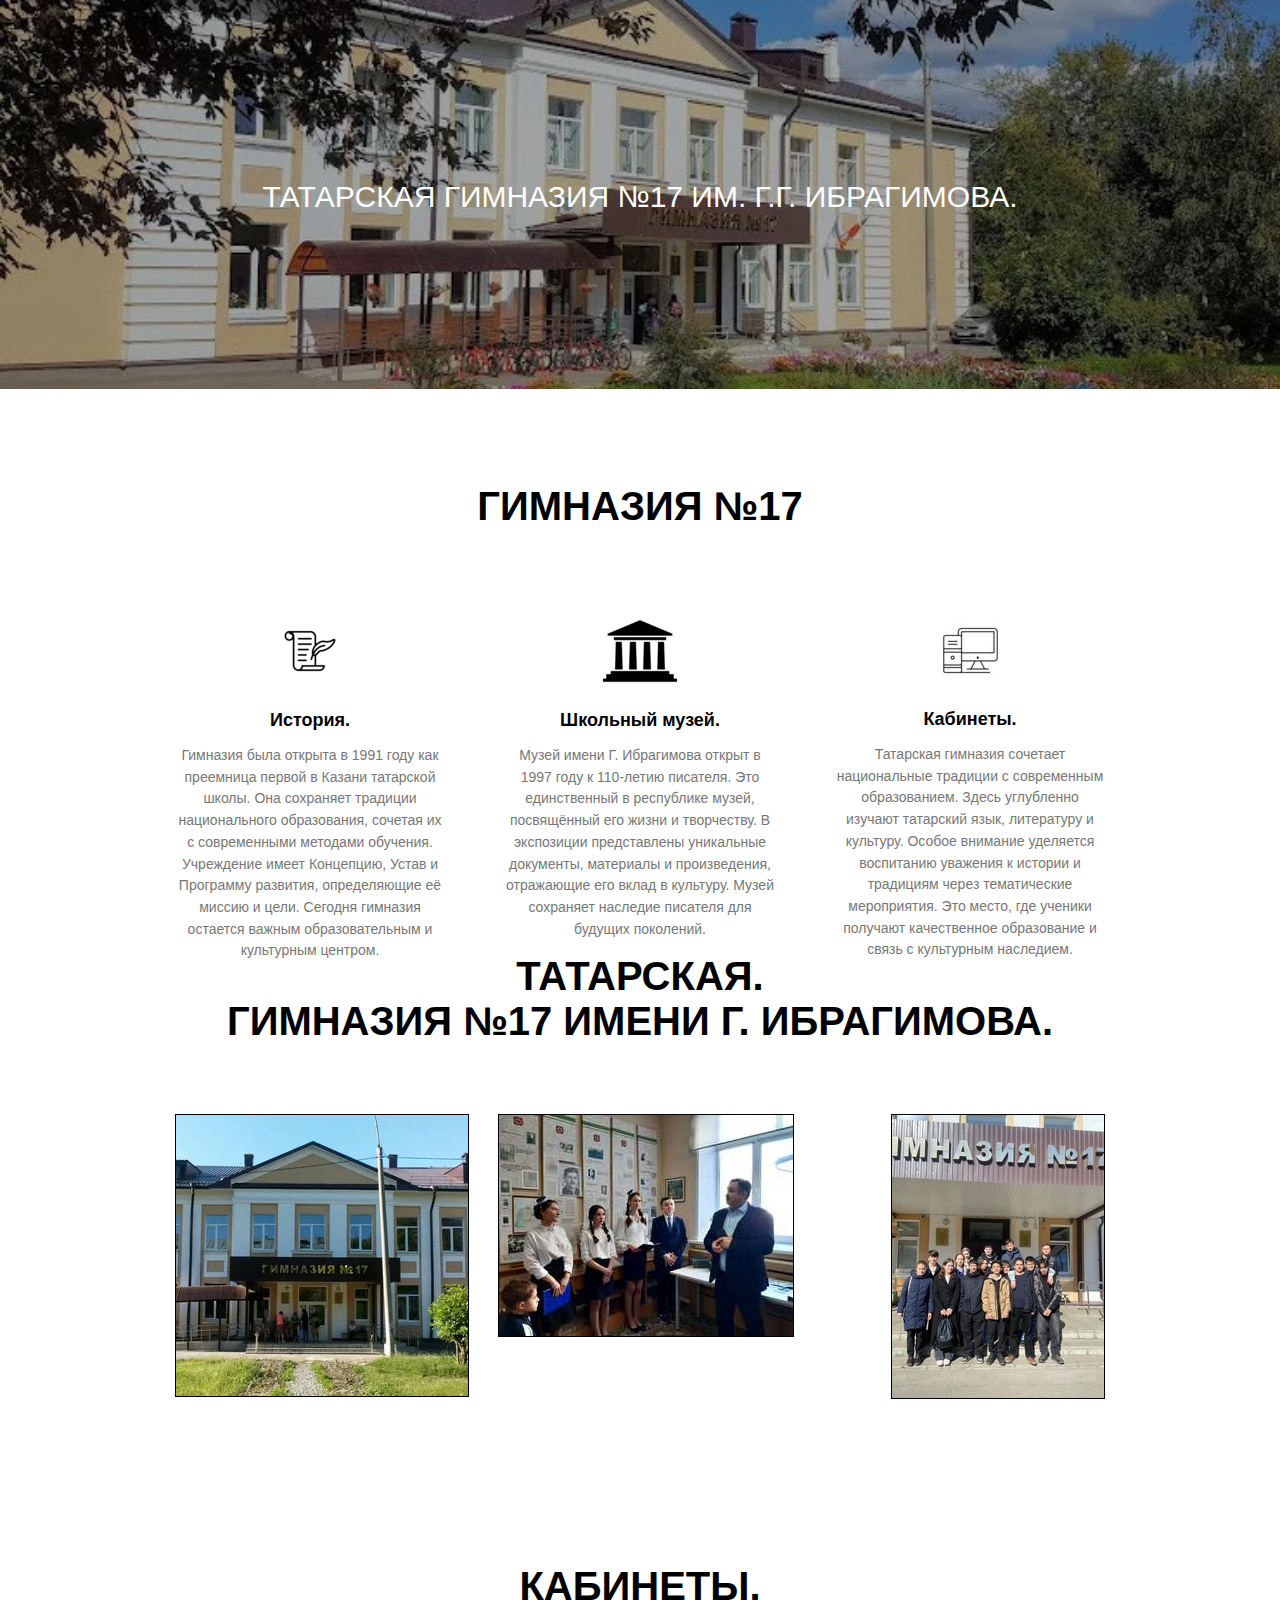
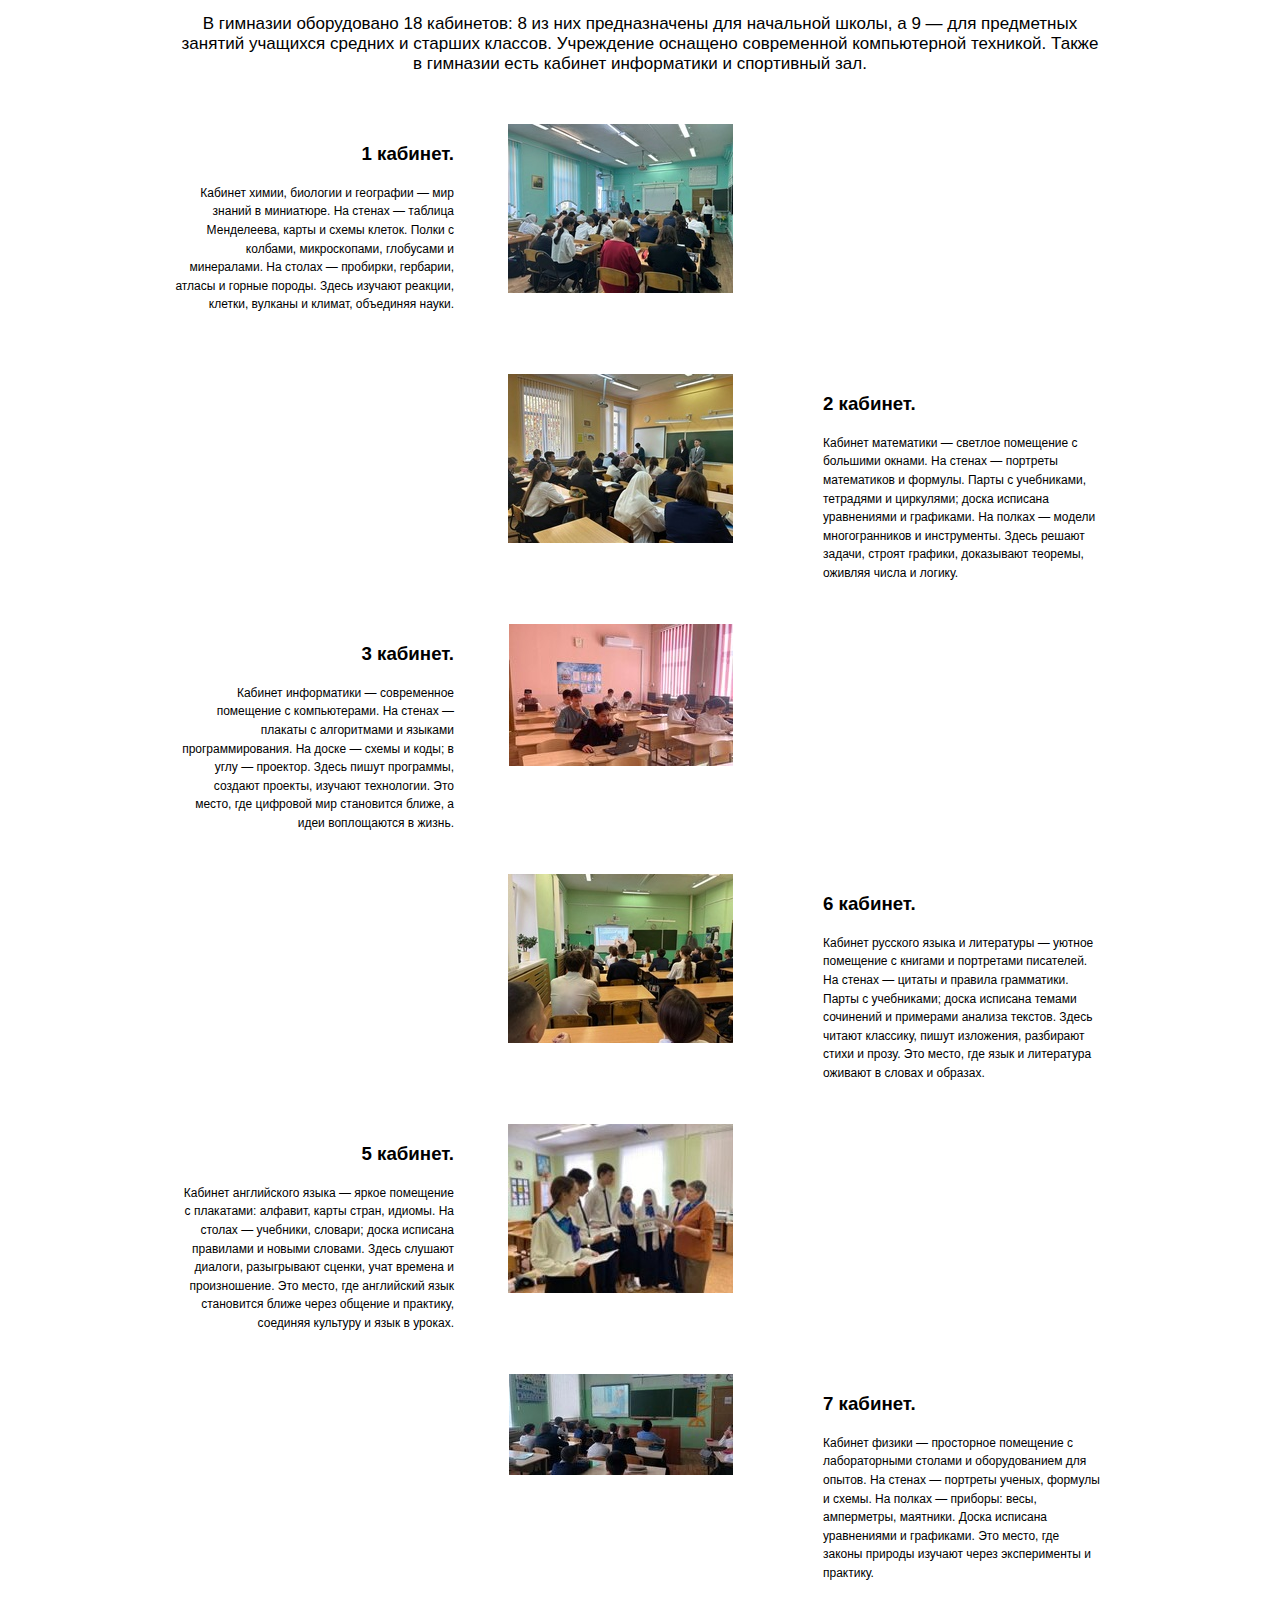
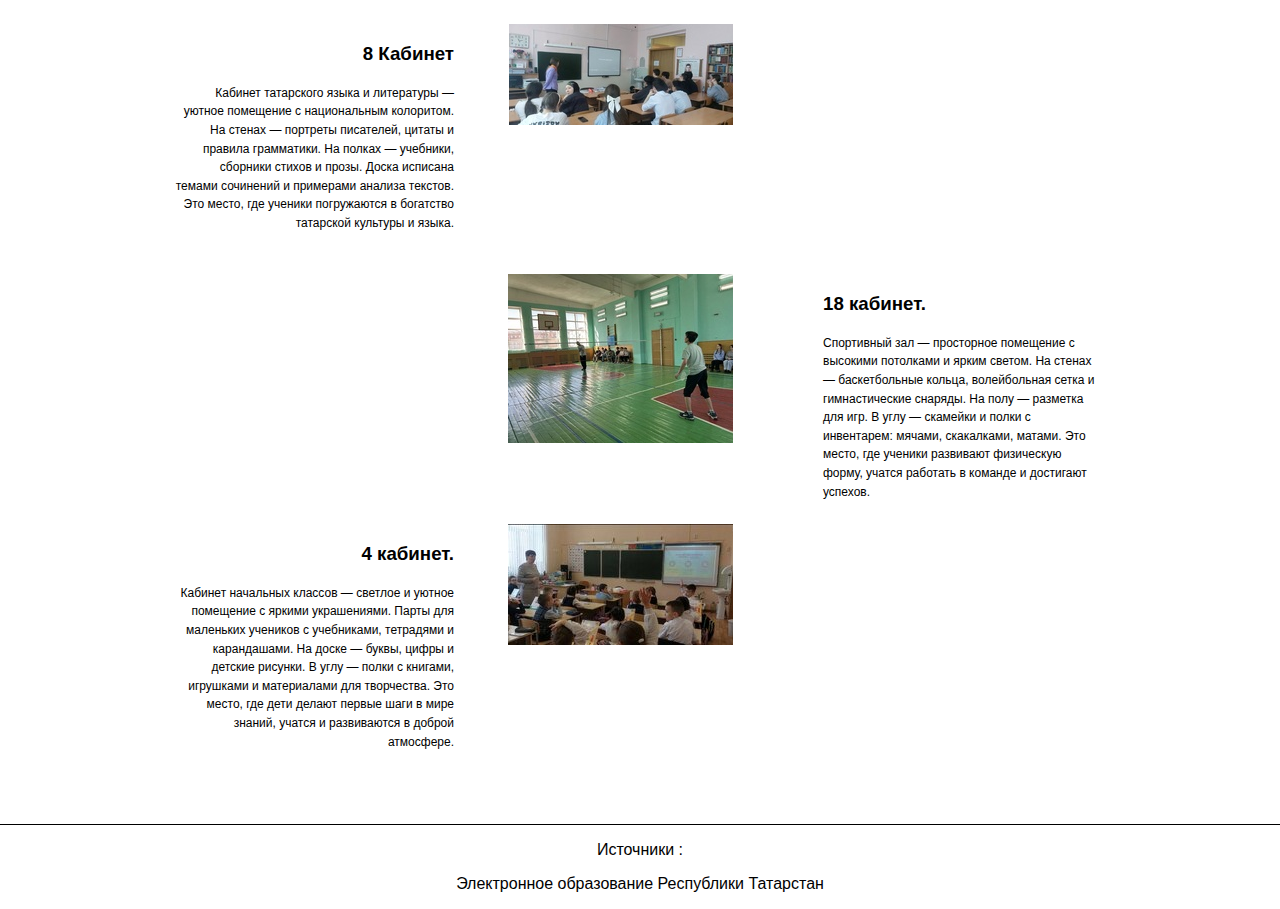
==== index.html @ 25e0fe00 "Update index.html" ====
<!DOCTYPE html>
<html lang="en">

<head>
	<meta charset="utf-8">
	<title>gym-17</title>
	<link rel="stylesheet" type="text/css" href="style.css">
	<script src="jquery-3.4.1.min.js" type="text/javascript"></script>
	<link rel="stylesheet" href="https://cdnjs.cloudflare.com/ajax/libs/font-awesome/4.7.0/css/font-awesome.min.css">
	<script>
		$(document).ready(function () {
			var button = $('.header');
			$(window).scroll(function () {
				if ($(this).scrollTop() > 400) {
					button.fadeIn();
				} else {
					button.fadeOut();
				}
			});
		});
	</script>
</head>

<body>
	<header>
		<div class="header clearfix">
			<img src="images/Logo1.png" alt="" class="logo">
			<nav>
				<ul class="menu">
					<li><a href="index.html">Главное</a></li>
					<li><a href="#index.html">Музей</a></li>
					<li><a href="index.html">Галерея</a></li>
				</ul>
			</nav>
		</div>
		<div class="container">


			<div class="titles">
				<div class="titles_first">Татарская гимназия №17 им. Г.Г. Ибрагимова.</div>
				<h1></h1>
			</div>
			<!--a class="button" href="#footer">Источники</a-->
			
		</div>

	</header>
	<a name="service"></a>
	<section id="services">
		<div class="container">
			<div class="title">
				<h2>Гимназия №17</h2>
				<p></p>
			</div>
			<div class="services clearfix">
				<div class="services_item">
					<img src="images/1.png" alt="">
					<h3>История.</h3>
					<p>Гимназия была открыта в 1991 году как преемница первой в Казани татарской школы. Она сохраняет традиции национального образования, сочетая их с современными методами обучения. Учреждение имеет Концепцию, Устав и Программу развития, определяющие её миссию и цели. Сегодня гимназия остается важным образовательным и культурным центром.



					</p>
				</div>
				<div class="services_item">
					<img src="images/2.png" alt="">
					<h3>Школьный музей.</h3>
					<p> Музей имени Г. Ибрагимова открыт в 1997 году к 110-летию писателя. Это единственный в республике музей, посвящённый его жизни и творчеству. В экспозиции представлены уникальные документы, материалы и произведения, отражающие его вклад в культуру. Музей сохраняет наследие писателя для будущих поколений.

					</p>
				</div>
				<div class="services_item">
					<img src="images/znak.jpg" alt="">
					<h3>Кабинеты.</h3>
					<p> Татарская гимназия сочетает национальные традиции с современным образованием. Здесь углубленно изучают татарский язык, литературу и культуру. Особое внимание уделяется воспитанию уважения к истории и традициям через тематические мероприятия. Это место, где ученики получают качественное образование и связь с культурным наследием.
					</p>
				</div>
			</div>


		</div>
	</section>

	<a name="portfoli"></a>
	<section id="portfolio">
		<div class="container">
			<div class="title2">
				<h2>Татарская. гимназия №17 имени Г. Ибрагимова.</h2>

			</div>
			<div class="works clearfix">
				<img src="images/gym.jpg" alt="" title="Восток-1">
				<img src="images/gym-myz.jpg" alt="" title="Восход-1">
				<img src="images/gym17.jpg" alt="" title="Спутник-1">
			</div>
	</section>

	<section id="about">
		<a name="abt"></a>
		<div class="container">
			<div class="title2">

				<h2>Кабинеты.</h2>
				<p>В гимназии оборудовано 18 кабинетов: 8 из них предназначены для начальной школы, а 9 — для предметных занятий учащихся средних и старших классов. Учреждение оснащено современной компьютерной техникой. Также в гимназии есть кабинет информатики и спортивный зал.

				</p>
			</div>

			<div class="number clearfix">
				<section>
					<div class="number_item">
						<h3>1 кабинет. </h3>
						<p>Кабинет химии, биологии и географии — мир знаний в миниатюре. На стенах — таблица Менделеева, карты и схемы клеток. Полки с колбами, микроскопами, глобусами и минералами. На столах — пробирки, гербарии, атласы и горные породы. Здесь изучают реакции, клетки, вулканы и климат, объединяя науки.

						</p>
					</div>
					<div class="number_item">
						<img src="images/xim.jpg" alt="">
					</div>
					<div class="number_item">
						&nbsp;
					</div>
				</section>

				<section id="about">
					<div class="number_item">
						&nbsp;
					</div>
					<div class="number_item">
						<img src="images/mat.jpg" alt="">
					</div>
					<div class="number_item">
						<h3>2 кабинет.</h3>
						<p>Кабинет математики — светлое помещение с большими окнами. На стенах — портреты математиков и формулы. Парты с учебниками, тетрадями и циркулями; доска исписана уравнениями и графиками. На полках — модели многогранников и инструменты. Здесь решают задачи, строят графики, доказывают теоремы, оживляя числа и логику.


							</p>
					</div>
				</section>

				<section id="about">
					<div class="number_item">
						<h3>3 кабинет.</h3>
						<p>
							Кабинет информатики — современное помещение с компьютерами. На стенах — плакаты с алгоритмами и языками программирования. На доске — схемы и коды; в углу — проектор. Здесь пишут программы, создают проекты, изучают технологии. Это место, где цифровой мир становится ближе, а идеи воплощаются в жизнь.


							
							</p>
					</div>
					<div class="number_item">
						<img src="images/inf.jpg" alt="">
					</div>
					<div class="number_item">
						&nbsp;
					</div>
				</section>

				<section id="about">
					<div class="number_item">
						&nbsp;
					</div>
					<div class="number_item">
						<img src="images/rus.jpg" alt="">
					</div>
					<div class="number_item">
						<h3>6 кабинет.</h3>
						<p>Кабинет русского языка и литературы — уютное помещение с книгами и портретами писателей. На стенах — цитаты и правила грамматики. Парты с учебниками; доска исписана темами сочинений и примерами анализа текстов. Здесь читают классику, пишут изложения, разбирают стихи и прозу. Это место, где язык и литература оживают в словах и образах.

							
							</p>
					</div>
				</section>

				<section id="about">
					<div class="number_item">
						<h3>5 кабинет.</h3>
						<p>Кабинет английского языка — яркое помещение с плакатами: алфавит, карты стран, идиомы. На столах — учебники, словари; доска исписана правилами и новыми словами. Здесь слушают диалоги, разыгрывают сценки, учат времена и произношение. Это место, где английский язык становится ближе через общение и практику, соединяя культуру и язык в уроках.





						</p>
					</div>
					<div class="number_item">
						<img src="images/ang.jpg" alt="">
					</div>
					<div class="number_item">
						&nbsp;
					</div>
				</section>

				<section id="about">
					<div class="number_item">
						&nbsp;
					</div>
					<div class="number_item">
						<img src="images/fiz.jpg" alt="">
					</div>
					<div class="number_item">
						<h3>7 кабинет.</h3>
						<p>Кабинет физики — просторное помещение с лабораторными столами и оборудованием для опытов. На стенах — портреты ученых, формулы и схемы. На полках — приборы: весы, амперметры, маятники. Доска исписана уравнениями и графиками. Это место, где законы природы изучают через эксперименты и практику.
						</p>
					</div>
				</section>

				<section id="about">
					<div class="number_item">
						<h3>8 Кабинет</h3>
						<p>Кабинет татарского языка и литературы — уютное помещение с национальным колоритом. На стенах — портреты писателей, цитаты и правила грамматики. На полках — учебники, сборники стихов и прозы. Доска исписана темами сочинений и примерами анализа текстов. Это место, где ученики погружаются в богатство татарской культуры и языка.</p>
					</div>
					<div class="number_item">
						<img src="images/tat.jpg" alt="">
					</div>
					<div class="number_item">
						&nbsp;
					</div>
				</section>

				<section id="about">
					<div class="number_item">
						&nbsp;
					</div>
					<div class="number_item">
						<img src="images/fyz.jpg" alt="">
					</div>
					<div class="number_item">
						<h3>18 кабинет.</h3>
						<p>Спортивный зал — просторное помещение с высокими потолками и ярким светом. На стенах — баскетбольные кольца, волейбольная сетка и гимнастические снаряды. На полу — разметка для игр. В углу — скамейки и полки с инвентарем: мячами, скакалками, матами. Это место, где ученики развивают физическую форму, учатся работать в команде и достигают успехов.

						</p>
					</div>
				</section>

				<section id="about">
					<div class="number_item">
						<h3>4 кабинет.</h3>
						<p>Кабинет начальных классов — светлое и уютное помещение с яркими украшениями. Парты для маленьких учеников с учебниками, тетрадями и карандашами. На доске — буквы, цифры и детские рисунки. В углу — полки с книгами, игрушками и материалами для творчества. Это место, где дети делают первые шаги в мире знаний, учатся и развиваются в доброй атмосфере.</p>
					</div>
					<div class="number_item">
						<img src="images/nakl.jpg" alt="">
					</div>
					<div class="number_item">
						&nbsp;
					</div>
				</section>

				
			</div>
		</div>
	</section>



	<footer id="footer">
		<p>Источники :</p>
		<p><a href="https://edu.tatar.ru/moskow/page2286.htm">Электронное образование Республики Татарстан
</a></p>




</body>

</html>
---- style.css ----
/*button-up{
  display: none;
  position: fixed;
  right: 10px;
  bottom: 50px;			
  color: #3c4d66;
  text-align: center;
  font-size: 40px;
  padding: 15px;
  transition: .3s linear all;
  border-radius: 50%;
  border: 3px solid #fff;
}
 
#button-up:hover{
  cursor: pointer;
  background-color: #021530;
  transition: .3s;
  color: green;
}

#button-up:active{
	border: 3px solid green;
	background-color: #fff;
	color: green;
}*/

.header {
	padding: 0 90px;
	display: none;
	opacity: 85%;
	z-index: 9999;
	height: 125px;
	top: -25px;
	position: fixed;
	width: 100%;
	background-color: #000;
}

body {
	margin: 0;
	padding: 0;
	font-family: Arial, sans-serif;
}

a {
	text-decoration: none;
}

header {
	background: url(images/fon.jpg) no-repeat center top / cover;
	padding-bottom: 160px;
}

div {
	box-sizing: border-box;
}

.container {
	width: 930px;
	margin: 0 auto;
}

.logo {
	float: left;
	margin-top: 30px;
}

nav {
	margin-top: 60px;
	float: right;
}

.menu {
	padding: 0;
	margin: 0;
	display: block;
}

.menu li {
	float: left;
	display: block;
	margin-right: 41px;
}

.menu a {
	line-height: 30px;
	color: #fff;
	text-transform: uppercase;
	font-size: 14px;
}

.titles_first {
	font-size: 30px;
	color: #fff;
	text-transform: uppercase;
	text-align: center;
	padding-top: 180px;
}

h1 {
	font-size: 75px;
	color: #fff;
	text-transform: uppercase;
	text-align: center;
	vertical-align: top;
	margin: 15px;
	text-shadow: 0px 0px 20px black;
}

.button {
	background: #fed136;
	color: #000000;
	border-radius: 3px;
	display: block;
	width: 240px;
	padding: 20px 0;
	margin: 0 auto;
	text-decoration: none;
	text-align: center;
	text-transform: uppercase;
	font-weight: bold;
	font-size: 18px;
	margin-top: 50px;
}

.title {
	padding-top: 95px;
}

.title1 {
	padding-top: 40px;
}

.title2 {
	margin-top: 200px;
}

.title h2,
.title2 h2 {
	text-transform: uppercase;
	text-align: center;
	font-weight: bold;
	font-size: 40px;
	margin: 0;
}

.title p,
.title2 p {
	color: #000000;
	text-align: center;
	font-size: 17px;
	margin-top: 5px;
}

.services {
	margin-top: 85px;
}

.services_item {
	width: 270px;
	float: left;
	text-align: center;
}

.services_item h3 {
	font-size: 18px;
	margin-bottom: 5px;
}

.services_item p {
	color: #777;
	font-size: 14px;
	line-height: 1.55em;
}

.services_item:last-child {
	float: right;
}

.services_item:nth-child(2) {
	margin-left: 60px;
}

#services {
	padding-bottom: 140px;
}

.works {
	margin-top: 70px;
}

.works img {
	float: left;
	border: 1px solid black;
}

.works img:last-child {
	float: right;
	border: 1px solid black;
}

.works img:nth-child(2) {
	margin-left: 29px;
	border: 1px solid black;
}

#about {
	padding-top: 250px;
}


#about:nth-child(2) {
	margin-top: 50px;
}

.number_item {
	text-align: right;
	float: left;
	width: 30%;
}

.number_item:last-child {
	text-align: left;
	margin-left: 90px;
}

.number_item p {
	color: #000000;
	font-size: 12px;
	line-height: 1.55em;
}

footer {
	margin-top: 300px;
	border-top: 1px solid #000000;
	color: #000000;
	text-align: center;
	font-size: 16px;
}

footer a {
	color: #000000;
}
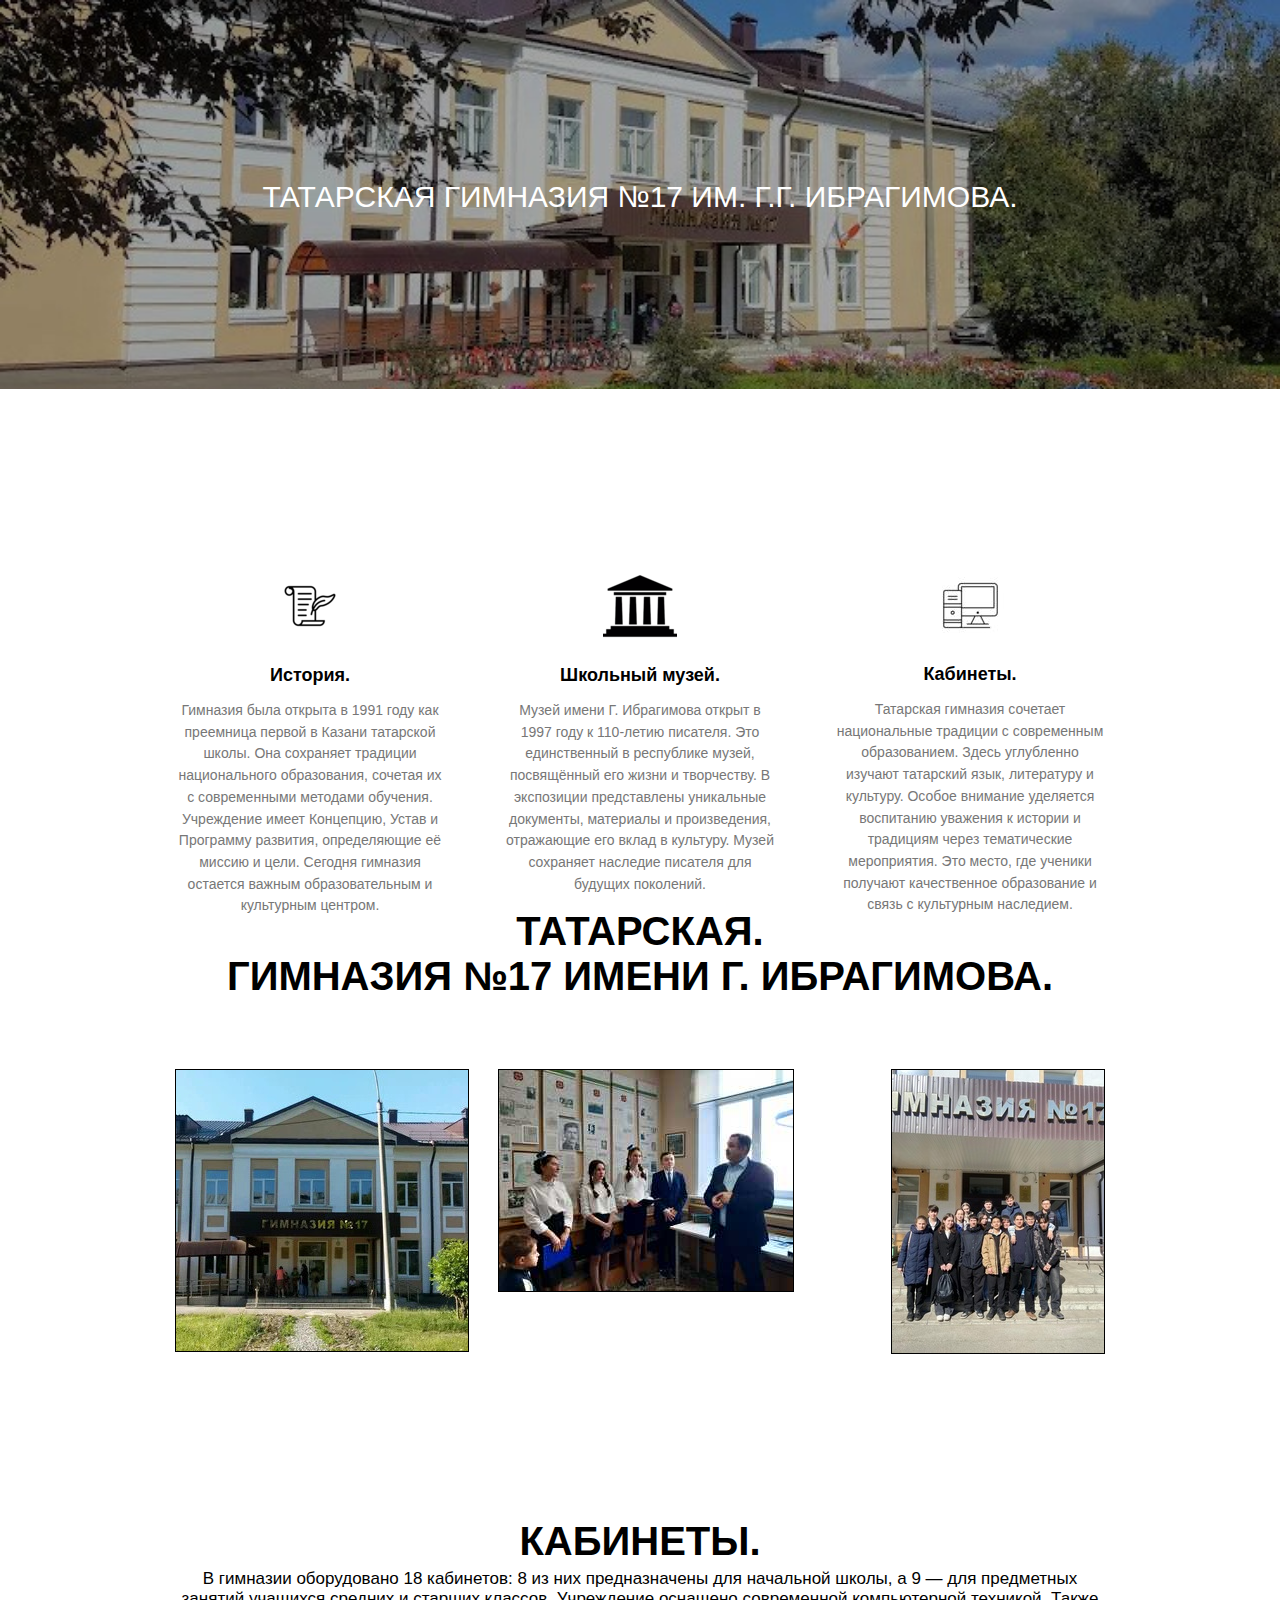
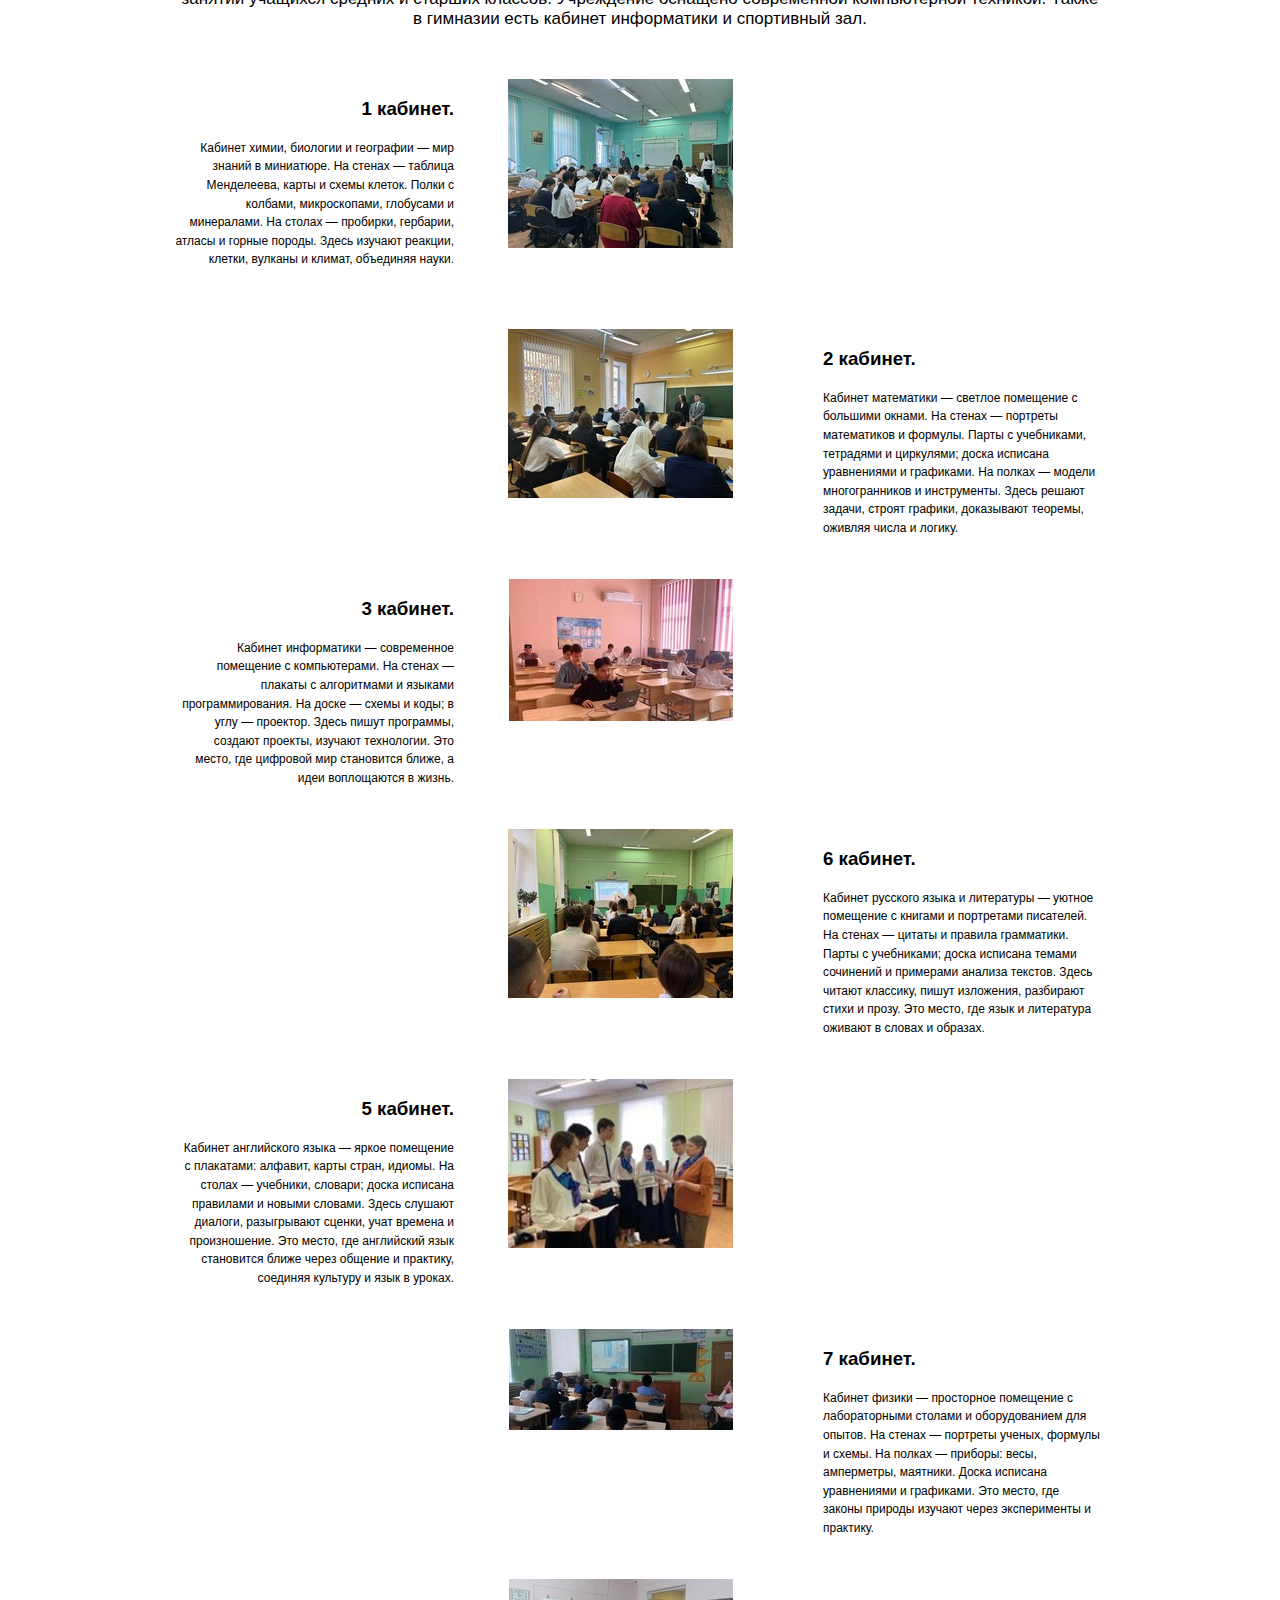
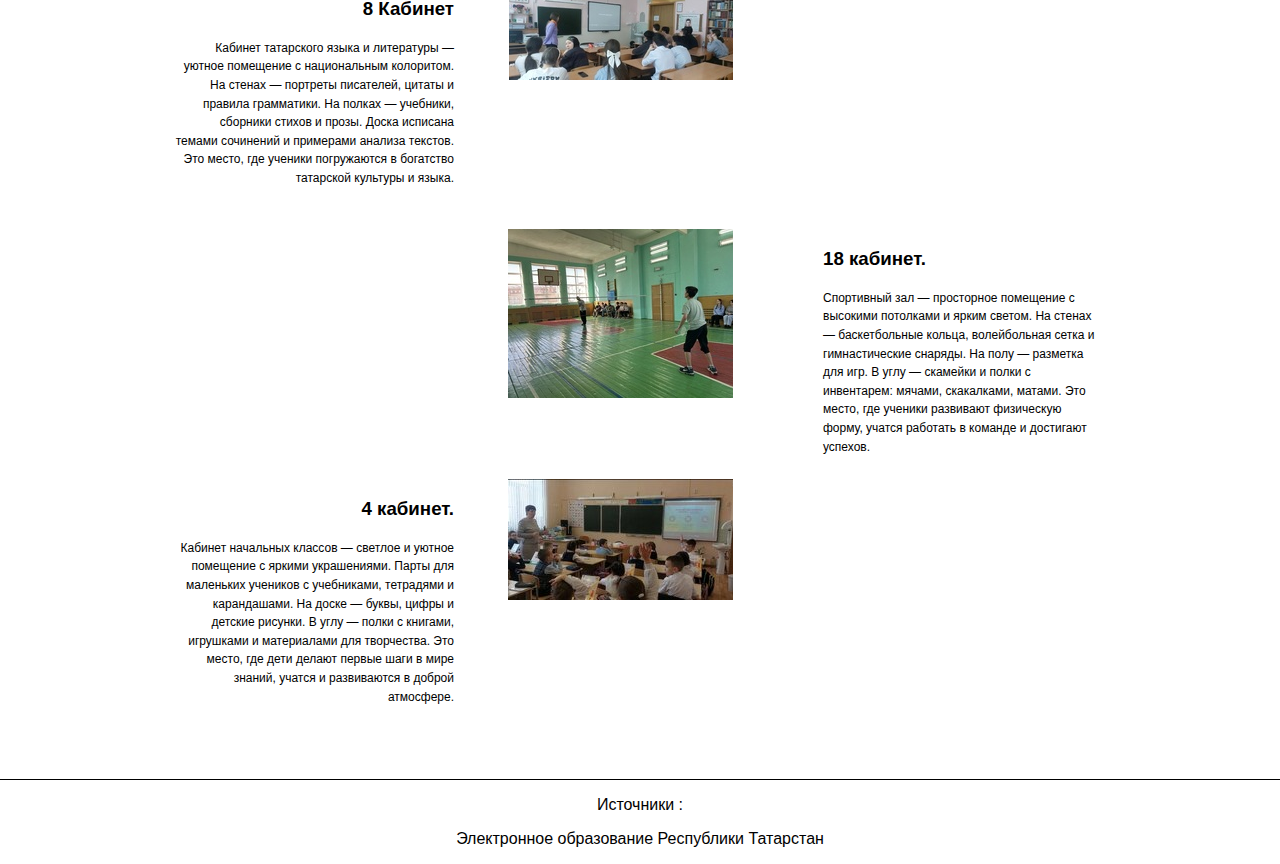
==== commit cb6b83ef: "Update index.html" ====
--- a/index.html
+++ b/index.html
@@ -49,8 +49,7 @@
 	<section id="services">
 		<div class="container">
 			<div class="title">
-				<h2>Гимназия №17</h2>
-				<p></p>
+				
 			</div>
 			<div class="services clearfix">
 				<div class="services_item">
--- a/style.css
+++ b/style.css
@@ -94,6 +94,7 @@
 	font-size: 30px;
 	color: #fff;
 	text-transform: uppercase;
+	vertical-align: top;
 	text-align: center;
 	padding-top: 180px;
 }
@@ -103,7 +104,6 @@
 	color: #fff;
 	text-transform: uppercase;
 	text-align: center;
-	vertical-align: top;
 	margin: 15px;
 	text-shadow: 0px 0px 20px black;
 }
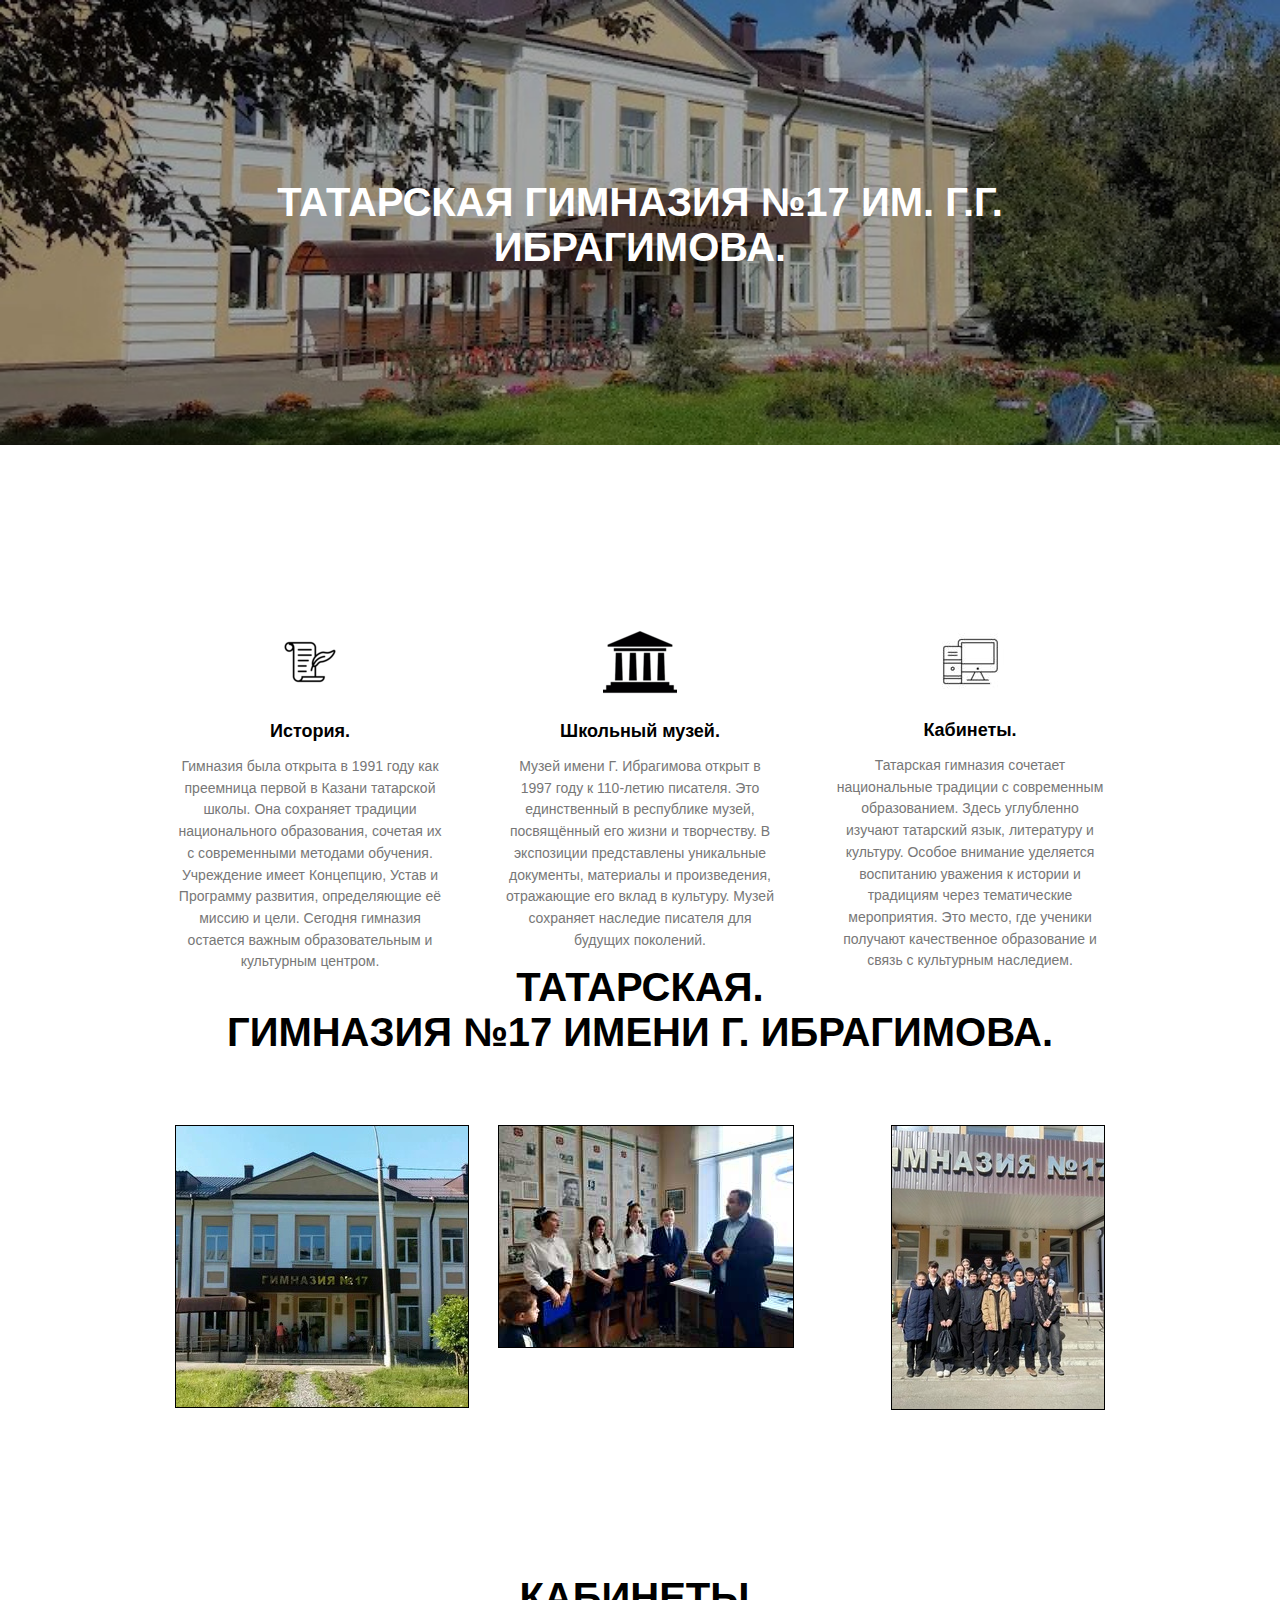
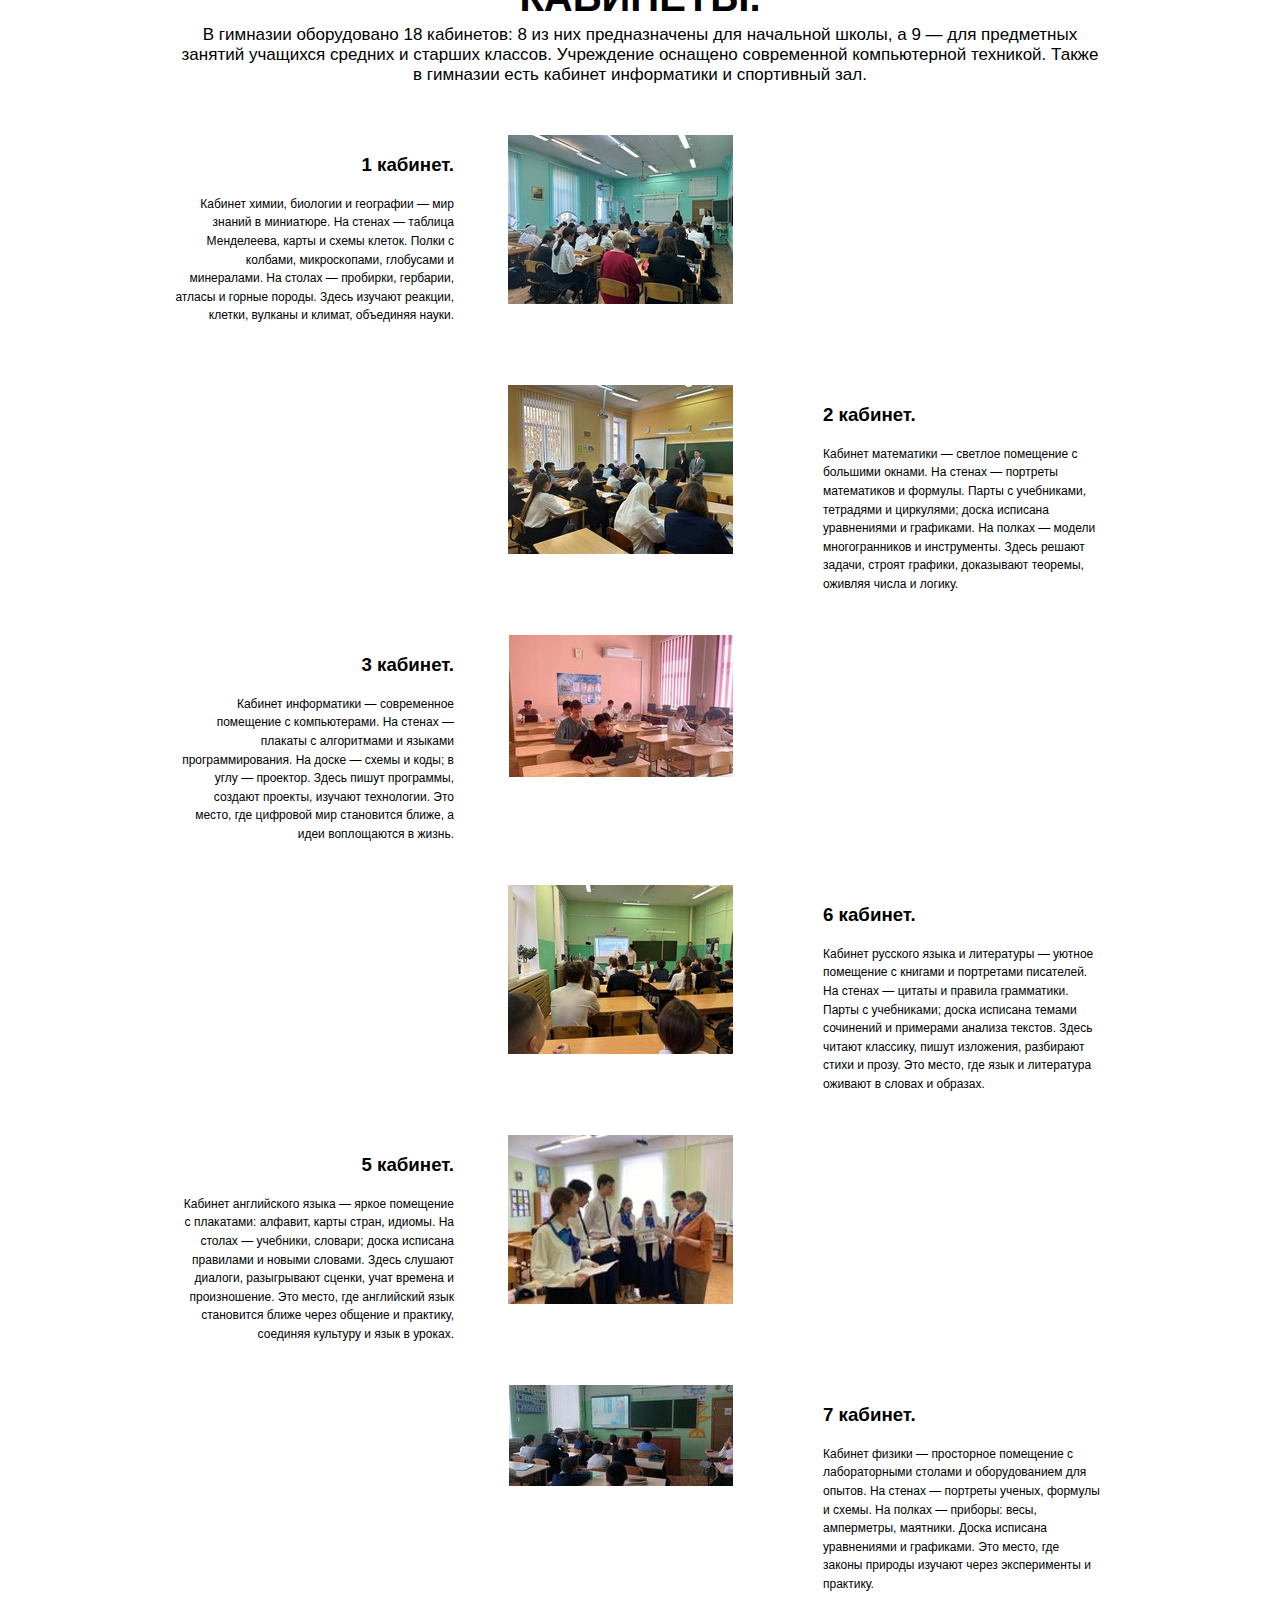
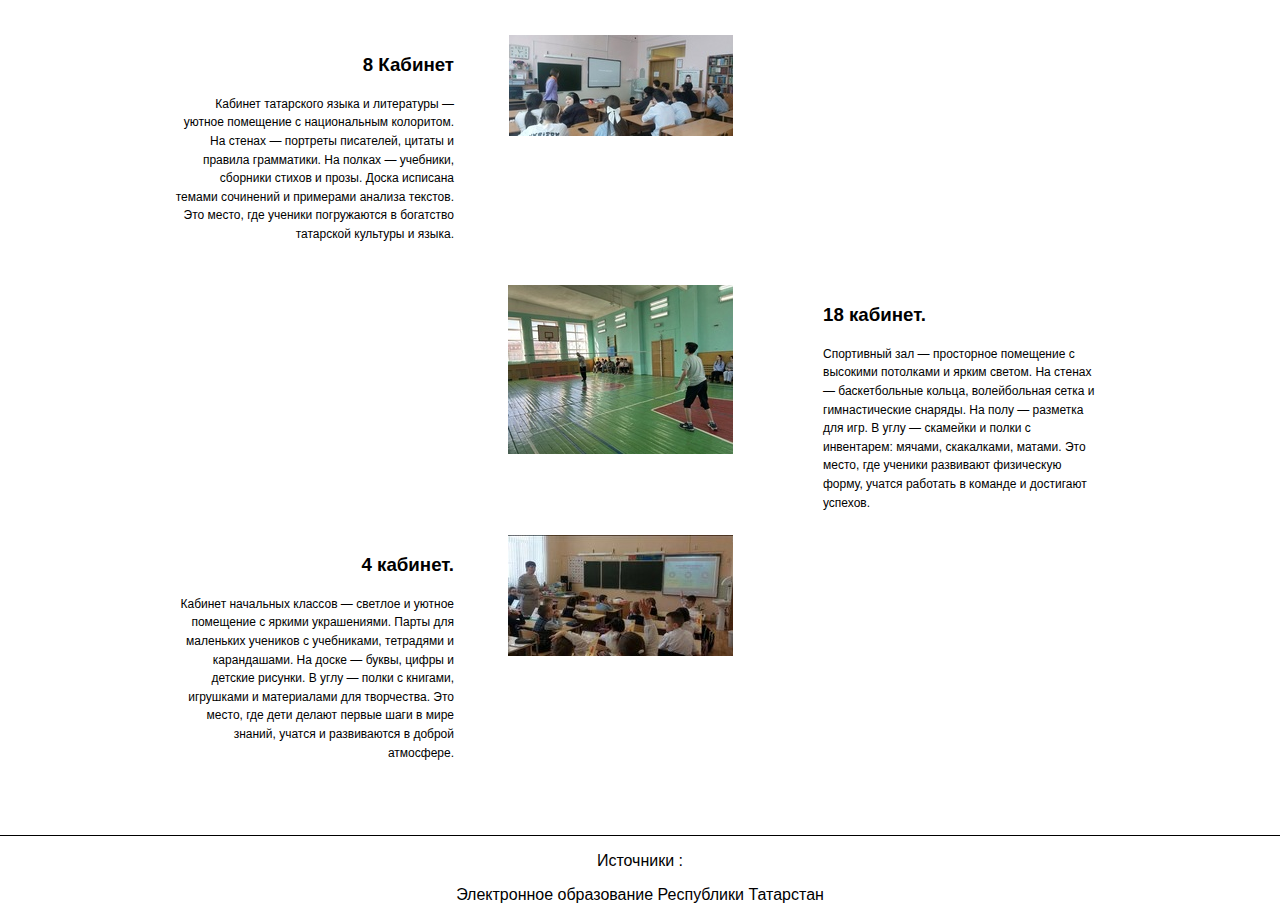
==== commit 6d8f849e: "Update index.html" ====
--- a/index.html
+++ b/index.html
@@ -28,7 +28,7 @@
 			<nav>
 				<ul class="menu">
 					<li><a href="index.html">Главное</a></li>
-					<li><a href="#index.html">Музей</a></li>
+					<li><a href="#index.html">Кабинеты</a></li>
 					<li><a href="index.html">Галерея</a></li>
 				</ul>
 			</nav>
--- a/style.css
+++ b/style.css
@@ -91,7 +91,8 @@
 }
 
 .titles_first {
-	font-size: 30px;
+	font-size: 40px;
+	font-weight: bold;
 	color: #fff;
 	text-transform: uppercase;
 	vertical-align: top;
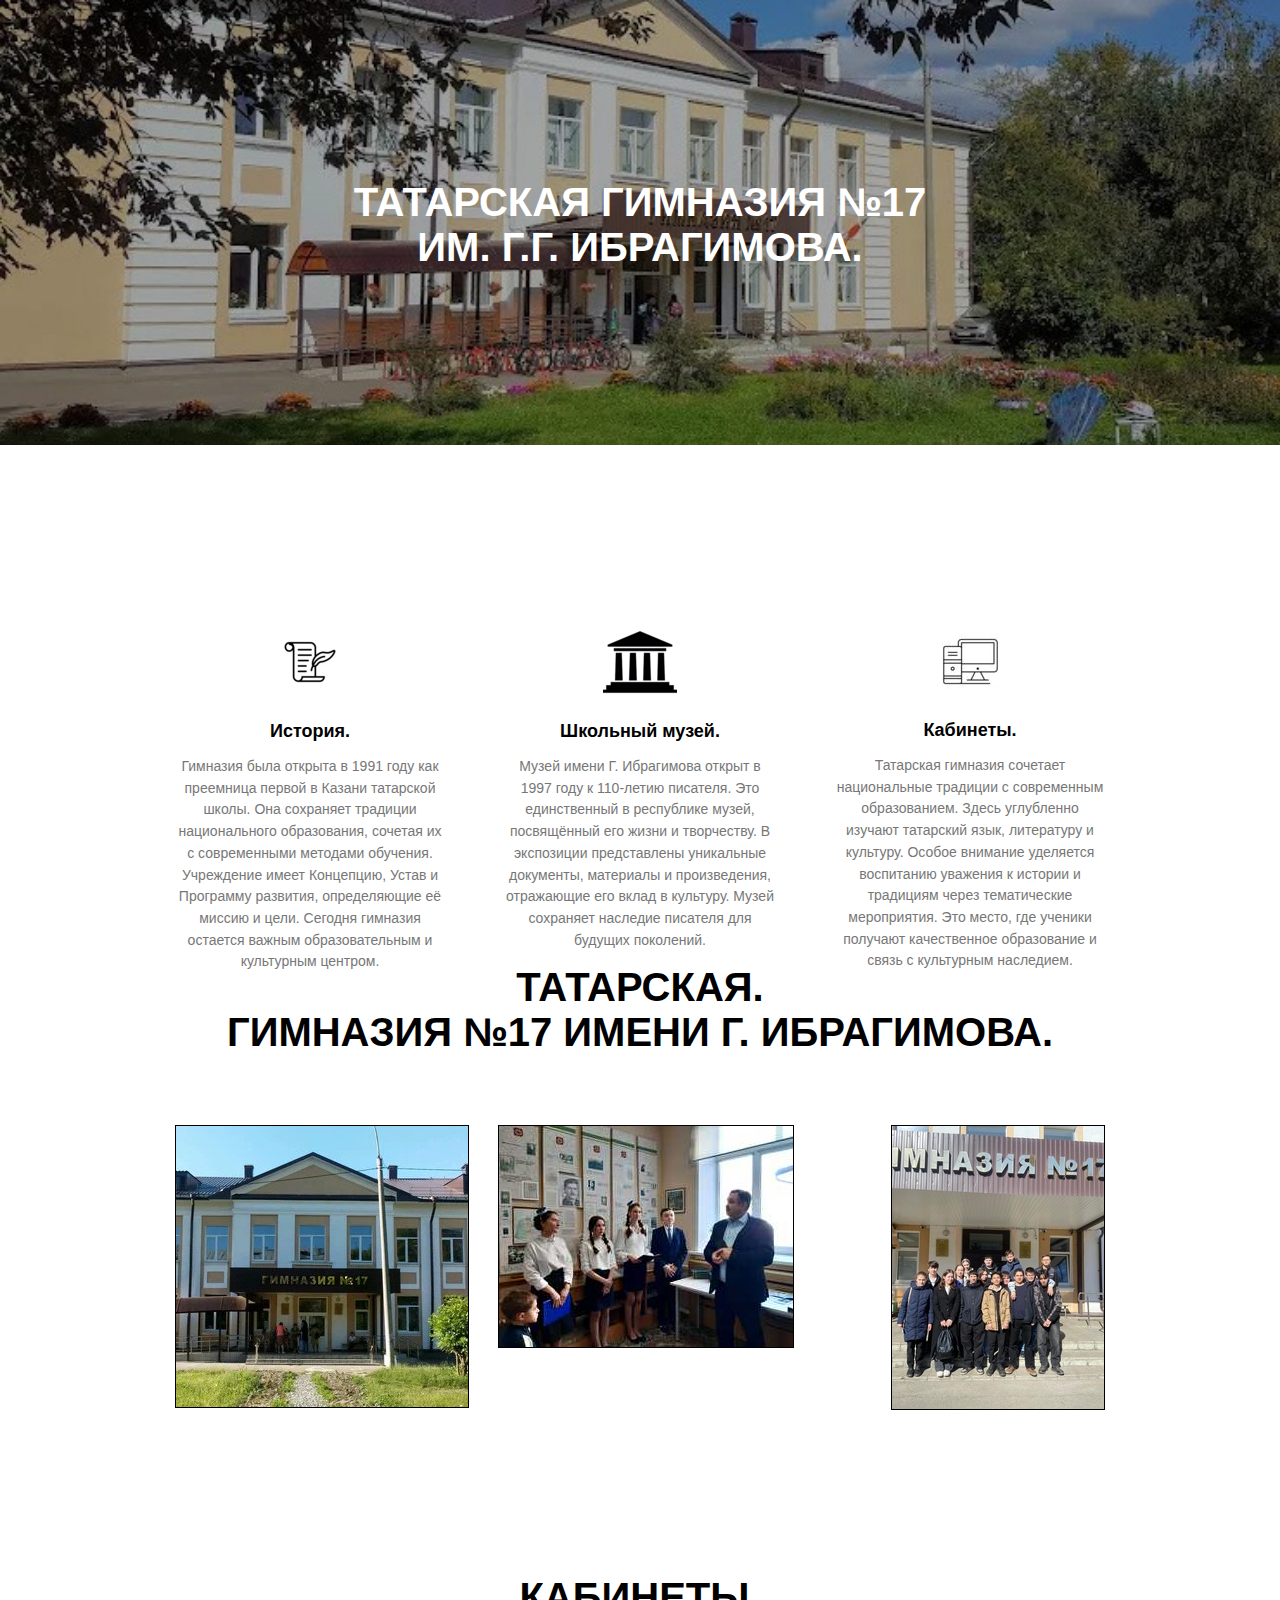
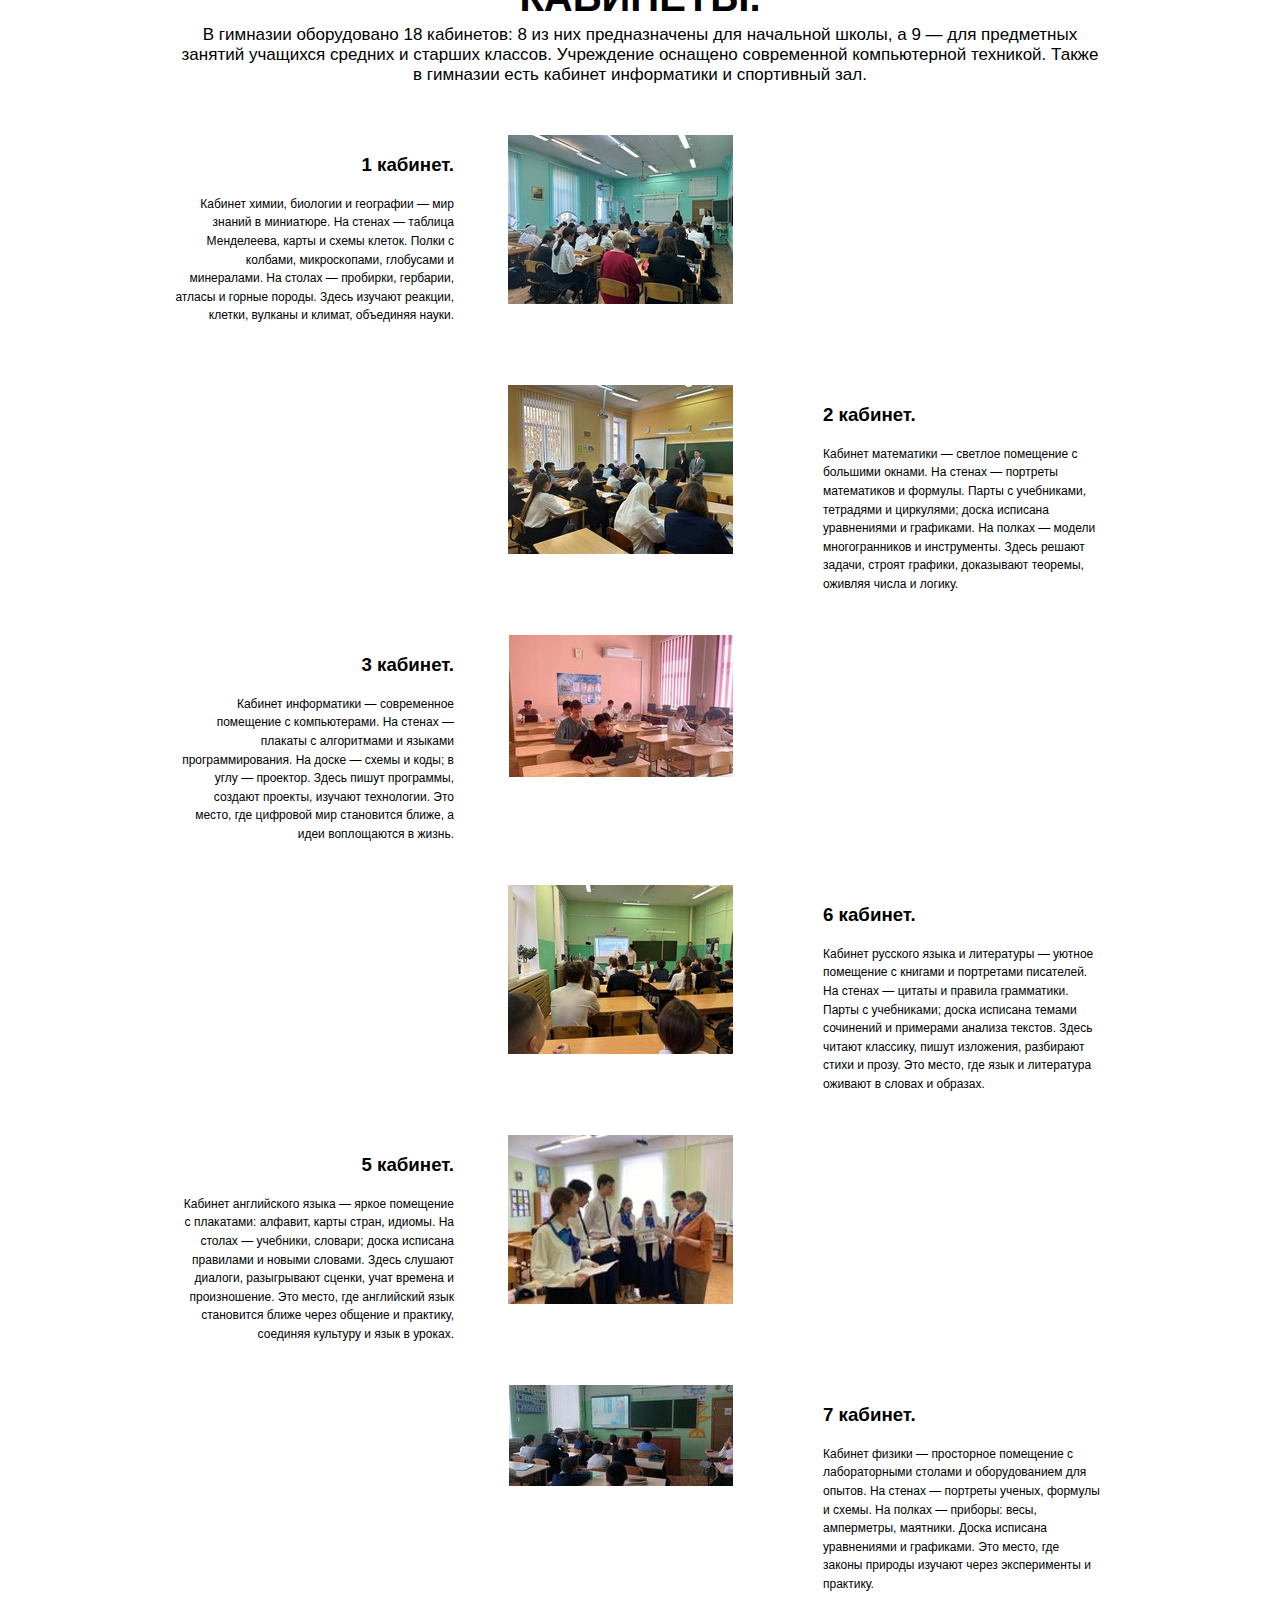
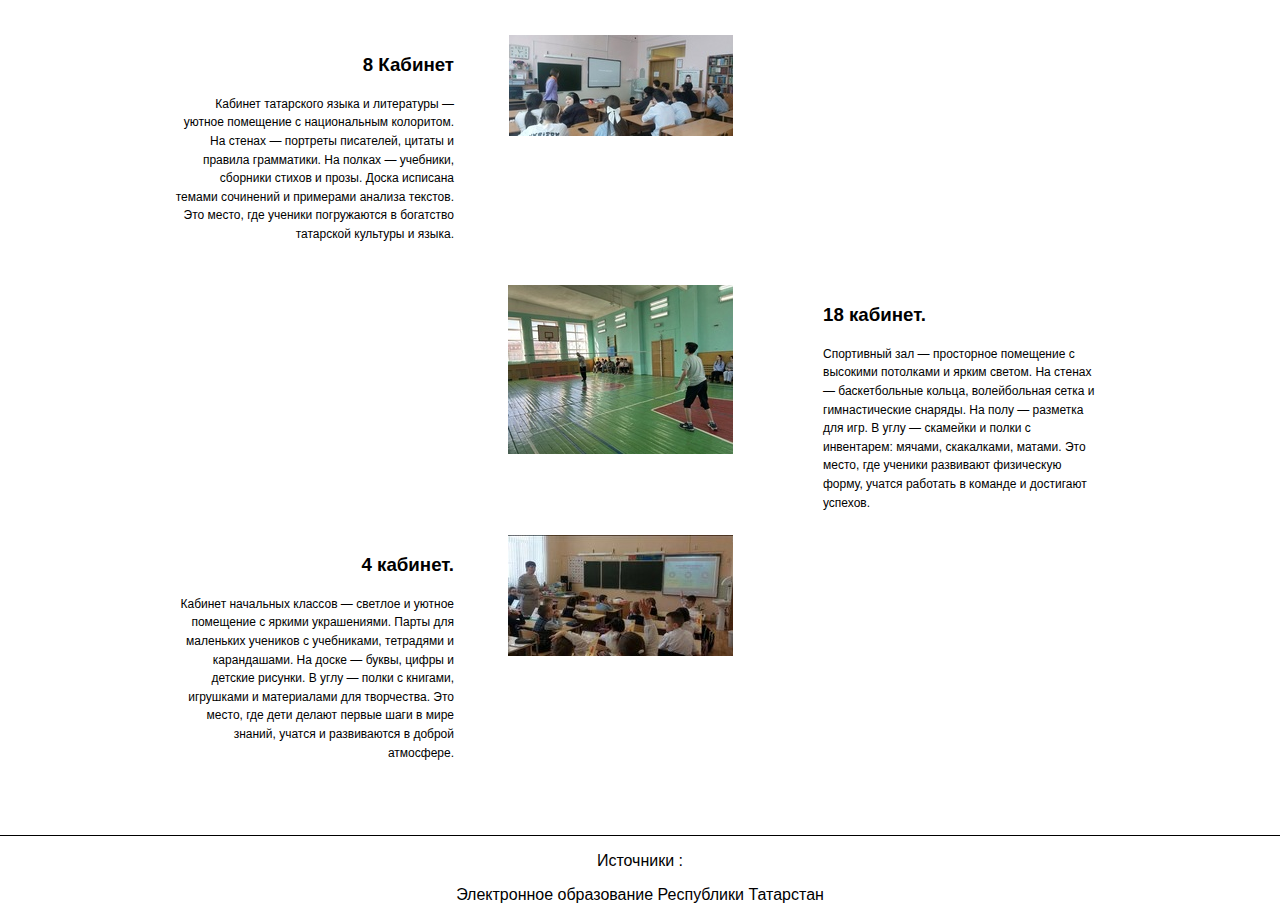
==== commit 77786f5c: "Update index.html" ====
--- a/index.html
+++ b/index.html
@@ -28,8 +28,8 @@
 			<nav>
 				<ul class="menu">
 					<li><a href="index.html">Главное</a></li>
-					<li><a href="#index.html">Кабинеты</a></li>
-					<li><a href="index.html">Галерея</a></li>
+					<li><a href="rooms.html">Кабинеты</a></li>
+					<li><a href="gallery.html">Галерея</a></li>
 				</ul>
 			</nav>
 		</div>
@@ -37,7 +37,7 @@
 
 
 			<div class="titles">
-				<div class="titles_first">Татарская гимназия №17 им. Г.Г. Ибрагимова.</div>
+				<div class="titles_first">Татарская гимназия №17 <br> им. Г.Г. Ибрагимова.</div>
 				<h1></h1>
 			</div>
 			<!--a class="button" href="#footer">Источники</a-->
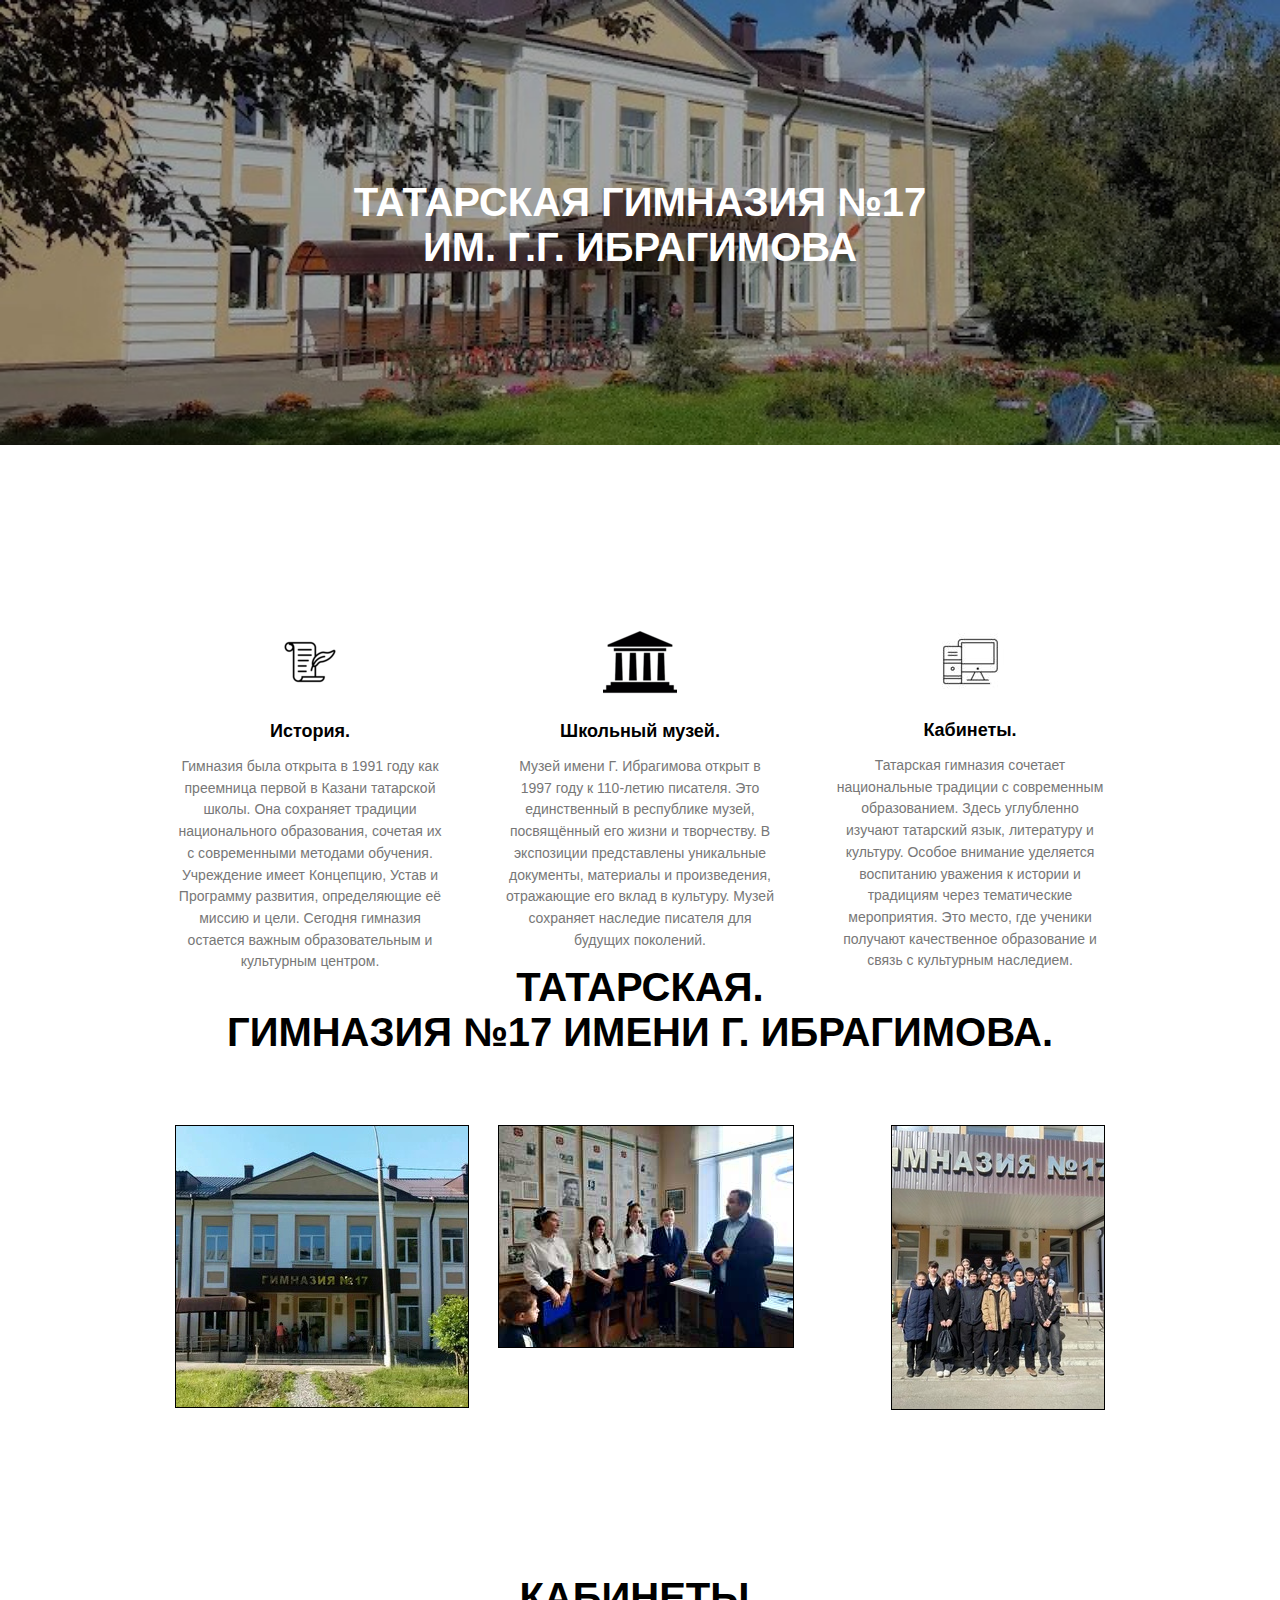
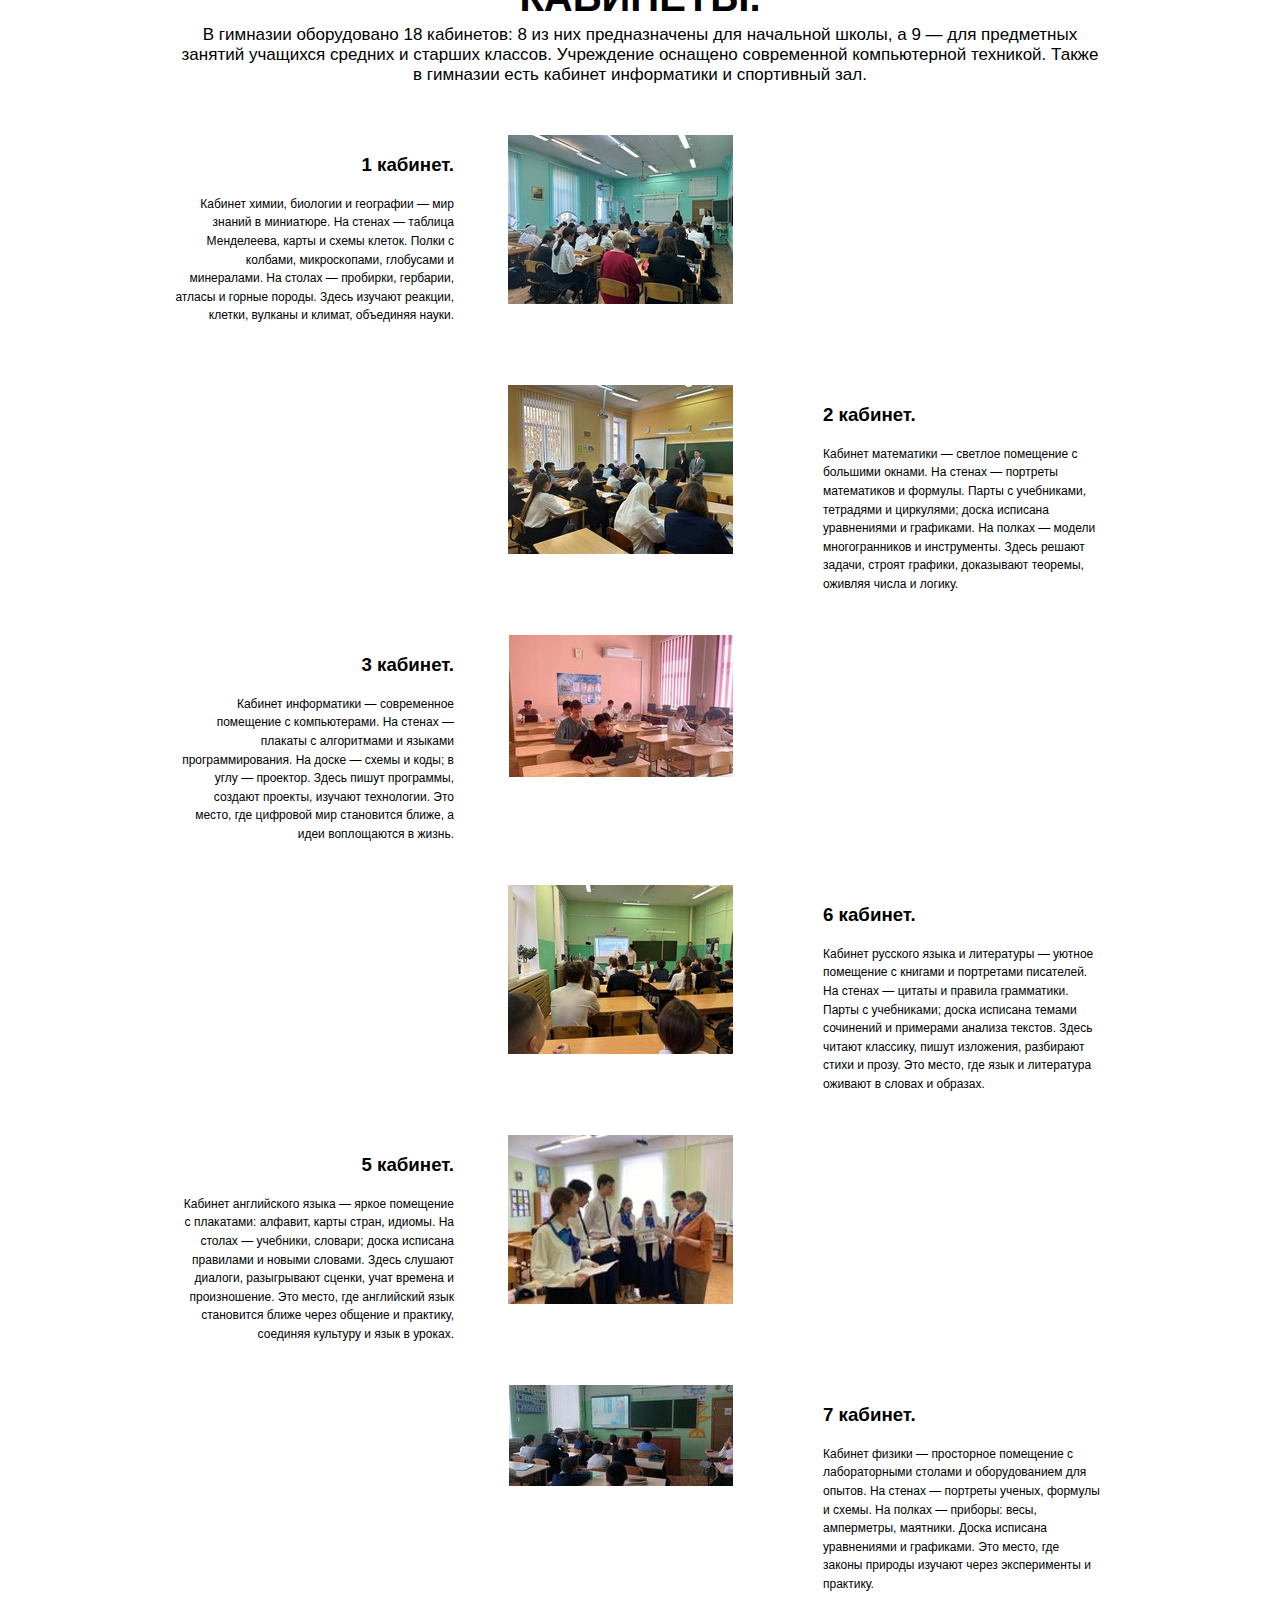
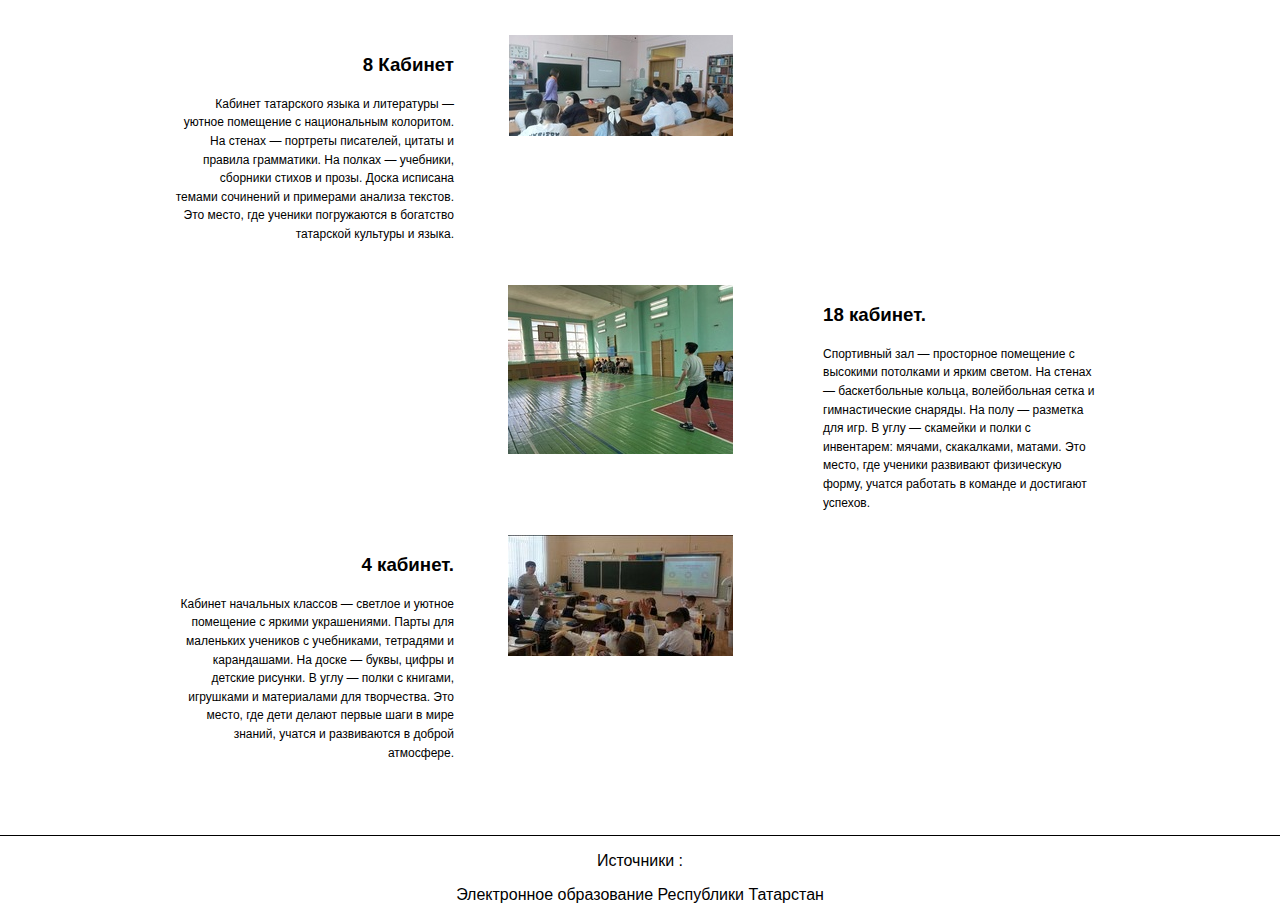
==== commit deb22a64: "Update index.html" ====
--- a/index.html
+++ b/index.html
@@ -37,7 +37,7 @@
 
 
 			<div class="titles">
-				<div class="titles_first">Татарская гимназия №17 <br> им. Г.Г. Ибрагимова.</div>
+				<div class="titles_first">Татарская гимназия №17 <br> им. Г.Г. Ибрагимова</div>
 				<h1></h1>
 			</div>
 			<!--a class="button" href="#footer">Источники</a-->
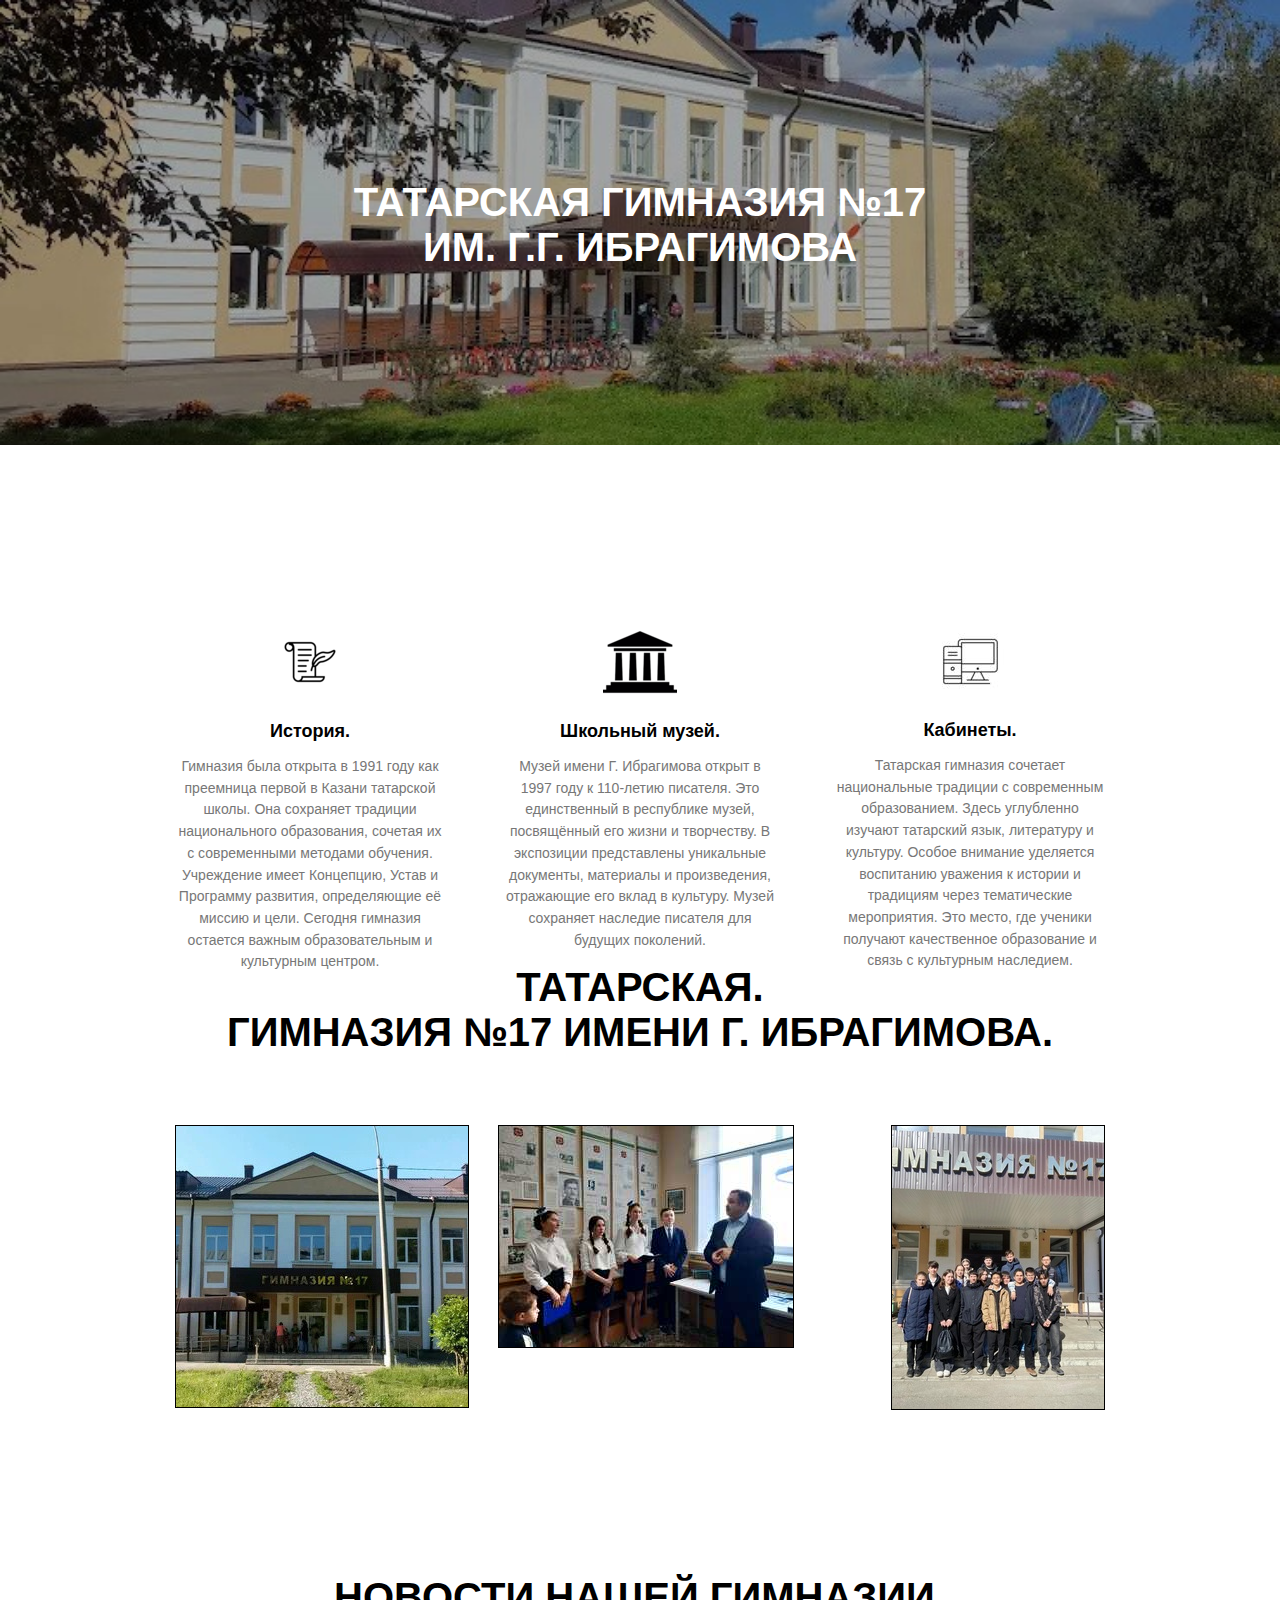
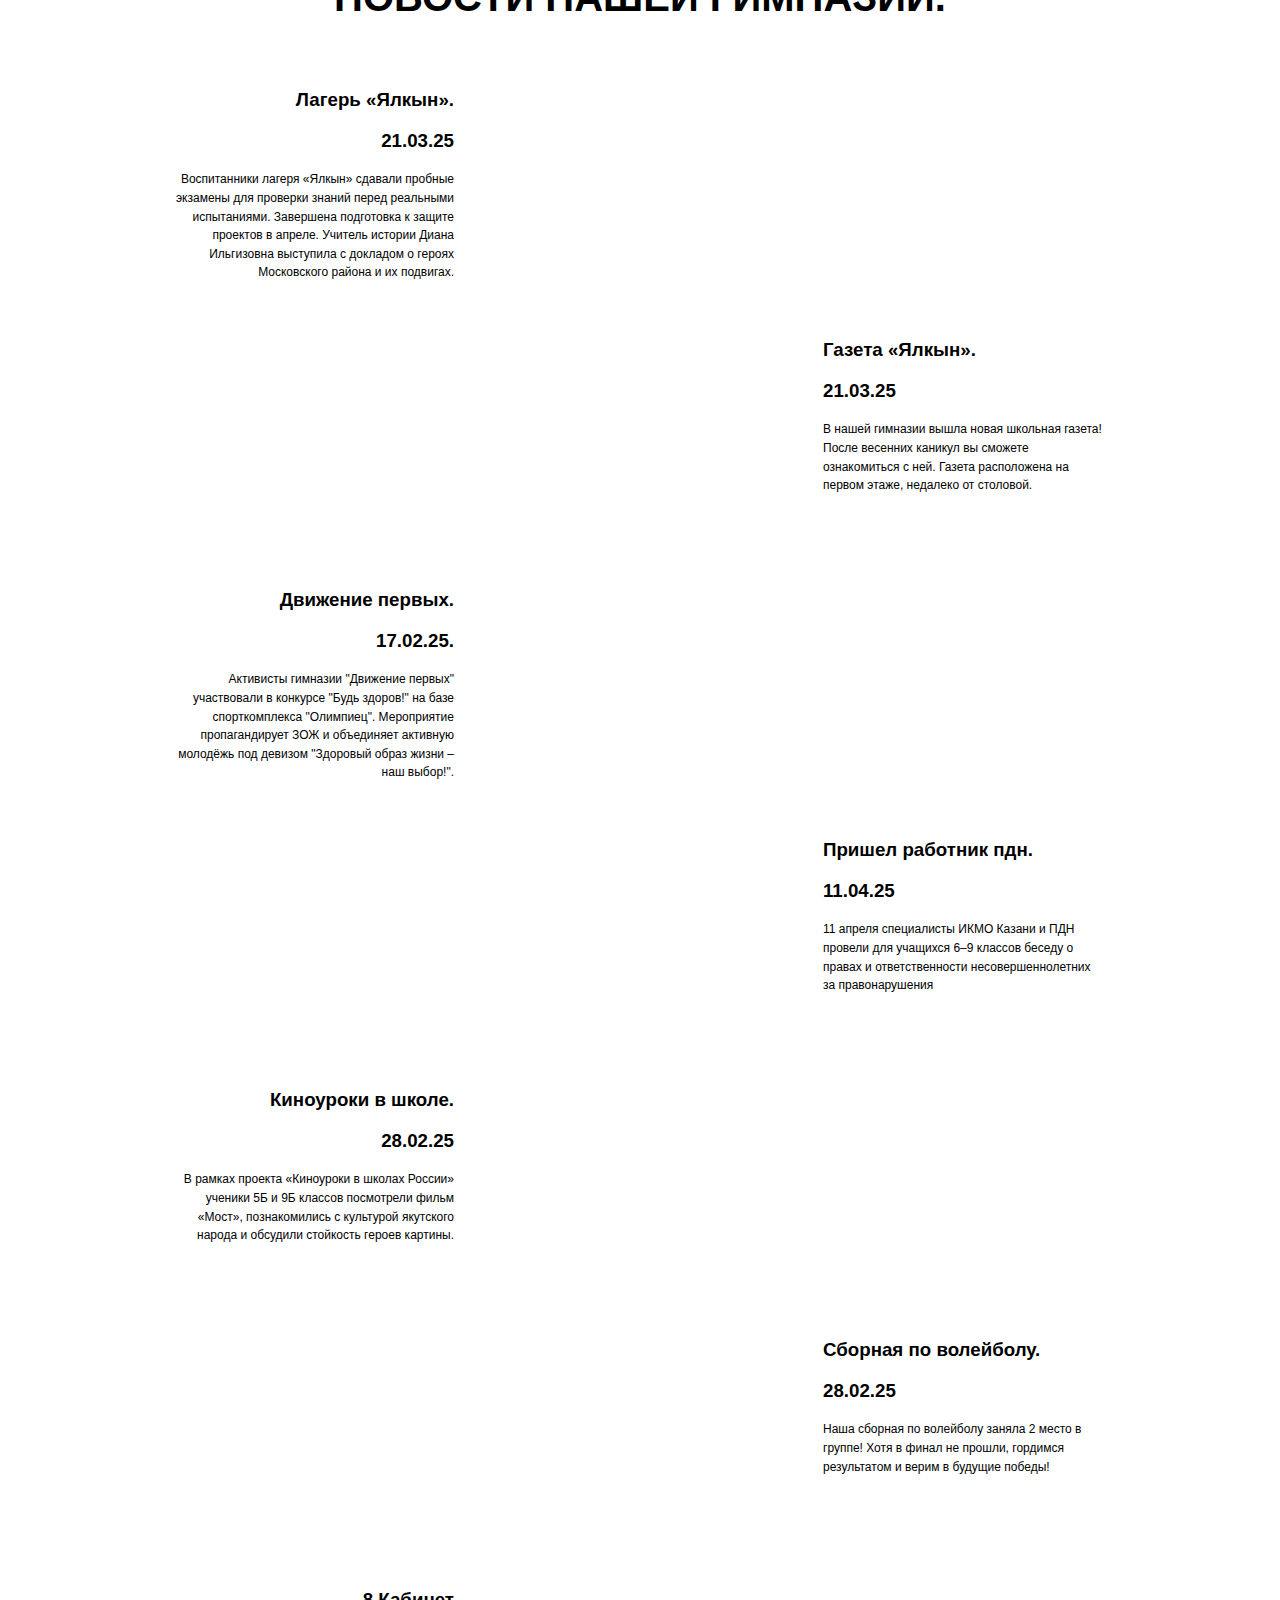
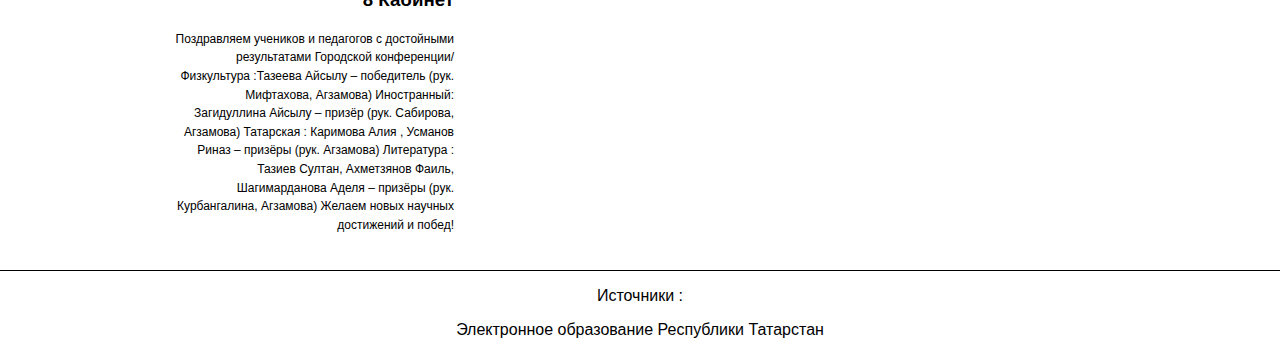
==== commit 08d48466: "Update index.html" ====
--- a/index.html
+++ b/index.html
@@ -88,9 +88,9 @@
 
 			</div>
 			<div class="works clearfix">
-				<img src="images/gym.jpg" alt="" title="Восток-1">
-				<img src="images/gym-myz.jpg" alt="" title="Восход-1">
-				<img src="images/gym17.jpg" alt="" title="Спутник-1">
+				<img src="images/gym.jpg" alt="" title="">
+				<img src="images/gym-myz.jpg" alt="" title="">
+				<img src="images/gym17.jpg" alt="" title="">
 			</div>
 	</section>
 
@@ -99,8 +99,8 @@
 		<div class="container">
 			<div class="title2">
 
-				<h2>Кабинеты.</h2>
-				<p>В гимназии оборудовано 18 кабинетов: 8 из них предназначены для начальной школы, а 9 — для предметных занятий учащихся средних и старших классов. Учреждение оснащено современной компьютерной техникой. Также в гимназии есть кабинет информатики и спортивный зал.
+				<h2>Новости нашей гимназии.</h2>
+				<p>
 
 				</p>
 			</div>
@@ -108,29 +108,33 @@
 			<div class="number clearfix">
 				<section>
 					<div class="number_item">
-						<h3>1 кабинет. </h3>
-						<p>Кабинет химии, биологии и географии — мир знаний в миниатюре. На стенах — таблица Менделеева, карты и схемы клеток. Полки с колбами, микроскопами, глобусами и минералами. На столах — пробирки, гербарии, атласы и горные породы. Здесь изучают реакции, клетки, вулканы и климат, объединяя науки.
+						<h3>Лагерь «Ялкын». </h3>
+						<h3>21.03.25 </h3>
+						<p>Воспитанники лагеря «Ялкын» сдавали пробные экзамены для проверки знаний перед реальными испытаниями. Завершена подготовка к защите проектов в апреле. Учитель истории Диана Ильгизовна выступила с докладом о героях Московского района и их подвигах.
 
 						</p>
 					</div>
 					<div class="number_item">
-						<img src="images/xim.jpg" alt="">
-					</div>
-					<div class="number_item">
-						&nbsp;
-					</div>
-				</section>
-
-				<section id="about">
-					<div class="number_item">
-						&nbsp;
-					</div>
-					<div class="number_item">
-						<img src="images/mat.jpg" alt="">
-					</div>
-					<div class="number_item">
-						<h3>2 кабинет.</h3>
-						<p>Кабинет математики — светлое помещение с большими окнами. На стенах — портреты математиков и формулы. Парты с учебниками, тетрадями и циркулями; доска исписана уравнениями и графиками. На полках — модели многогранников и инструменты. Здесь решают задачи, строят графики, доказывают теоремы, оживляя числа и логику.
+						<img src="images/ylkin.jpg" alt="">
+					</div>
+					<div class="number_item">
+						&nbsp;
+					</div>
+				</section>
+
+				<section id="about">
+					<div class="number_item">
+						&nbsp;
+					</div>
+					<div class="number_item">
+						<img src="images/gazet.jpg" alt="">
+					</div>
+					<div class="number_item">
+						<h3>Газета «Ялкын».</h3>
+						<h3>21.03.25</h3>
+						<p> В нашей гимназии вышла новая школьная газета! После  весенних каникул вы сможете ознакомиться с ней. 
+
+							Газета расположена на первом этаже, недалеко от столовой. 
 
 
 							</p>
@@ -139,32 +143,32 @@
 
 				<section id="about">
 					<div class="number_item">
-						<h3>3 кабинет.</h3>
+						<h3>Движение первых.</h3>
+						<h3>17.02.25.</h3>
 						<p>
-							Кабинет информатики — современное помещение с компьютерами. На стенах — плакаты с алгоритмами и языками программирования. На доске — схемы и коды; в углу — проектор. Здесь пишут программы, создают проекты, изучают технологии. Это место, где цифровой мир становится ближе, а идеи воплощаются в жизнь.
-
-
+							Активисты гимназии "Движение первых" участвовали в конкурсе "Будь здоров!" на базе спорткомплекса "Олимпиец". Мероприятие пропагандирует ЗОЖ и объединяет активную молодёжь под девизом "Здоровый образ жизни – наш выбор!".
 							
 							</p>
 					</div>
 					<div class="number_item">
-						<img src="images/inf.jpg" alt="">
-					</div>
-					<div class="number_item">
-						&nbsp;
-					</div>
-				</section>
-
-				<section id="about">
-					<div class="number_item">
-						&nbsp;
-					</div>
-					<div class="number_item">
-						<img src="images/rus.jpg" alt="">
-					</div>
-					<div class="number_item">
-						<h3>6 кабинет.</h3>
-						<p>Кабинет русского языка и литературы — уютное помещение с книгами и портретами писателей. На стенах — цитаты и правила грамматики. Парты с учебниками; доска исписана темами сочинений и примерами анализа текстов. Здесь читают классику, пишут изложения, разбирают стихи и прозу. Это место, где язык и литература оживают в словах и образах.
+						<img src="images/dwih.jpg" alt="">
+					</div>
+					<div class="number_item">
+						&nbsp;
+					</div>
+				</section>
+
+				<section id="about">
+					<div class="number_item">
+						&nbsp;
+					</div>
+					<div class="number_item">
+						<img src="images/mil.jpg" alt="">
+					</div>
+					<div class="number_item">
+						<h3>Пришел работник пдн.</h3>
+						<h3>11.04.25</h3>
+						<p>11 апреля специалисты ИКМО Казани и ПДН провели для учащихся 6–9 классов беседу о правах и ответственности несовершеннолетних за правонарушения
 
 							
 							</p>
@@ -173,8 +177,9 @@
 
 				<section id="about">
 					<div class="number_item">
-						<h3>5 кабинет.</h3>
-						<p>Кабинет английского языка — яркое помещение с плакатами: алфавит, карты стран, идиомы. На столах — учебники, словари; доска исписана правилами и новыми словами. Здесь слушают диалоги, разыгрывают сценки, учат времена и произношение. Это место, где английский язык становится ближе через общение и практику, соединяя культуру и язык в уроках.
+						<h3>Киноуроки в школе.</h3>
+						<h3>28.02.25</h3>
+						<p>В рамках проекта «Киноуроки в школах России» ученики 5Б и 9Б классов посмотрели фильм «Мост», познакомились с культурой якутского народа и обсудили стойкость героев картины.
 
 
 
@@ -183,23 +188,24 @@
 						</p>
 					</div>
 					<div class="number_item">
-						<img src="images/ang.jpg" alt="">
-					</div>
-					<div class="number_item">
-						&nbsp;
-					</div>
-				</section>
-
-				<section id="about">
-					<div class="number_item">
-						&nbsp;
-					</div>
-					<div class="number_item">
-						<img src="images/fiz.jpg" alt="">
-					</div>
-					<div class="number_item">
-						<h3>7 кабинет.</h3>
-						<p>Кабинет физики — просторное помещение с лабораторными столами и оборудованием для опытов. На стенах — портреты ученых, формулы и схемы. На полках — приборы: весы, амперметры, маятники. Доска исписана уравнениями и графиками. Это место, где законы природы изучают через эксперименты и практику.
+						<img src="images/cunoyrok.jpg" alt="">
+					</div>
+					<div class="number_item">
+						&nbsp;
+					</div>
+				</section>
+
+				<section id="about">
+					<div class="number_item">
+						&nbsp;
+					</div>
+					<div class="number_item">
+						<img src="images/volebol.jpg" alt="">
+					</div>
+					<div class="number_item">
+						<h3>Сборная по волейболу.</h3>
+						<h3>28.02.25</h3>
+						<p>Наша сборная по волейболу заняла 2 место в группе! Хотя в финал не прошли, гордимся результатом и верим в будущие победы!
 						</p>
 					</div>
 				</section>
@@ -207,44 +213,24 @@
 				<section id="about">
 					<div class="number_item">
 						<h3>8 Кабинет</h3>
-						<p>Кабинет татарского языка и литературы — уютное помещение с национальным колоритом. На стенах — портреты писателей, цитаты и правила грамматики. На полках — учебники, сборники стихов и прозы. Доска исписана темами сочинений и примерами анализа текстов. Это место, где ученики погружаются в богатство татарской культуры и языка.</p>
-					</div>
-					<div class="number_item">
-						<img src="images/tat.jpg" alt="">
-					</div>
-					<div class="number_item">
-						&nbsp;
-					</div>
-				</section>
-
-				<section id="about">
-					<div class="number_item">
-						&nbsp;
-					</div>
-					<div class="number_item">
-						<img src="images/fyz.jpg" alt="">
-					</div>
-					<div class="number_item">
-						<h3>18 кабинет.</h3>
-						<p>Спортивный зал — просторное помещение с высокими потолками и ярким светом. На стенах — баскетбольные кольца, волейбольная сетка и гимнастические снаряды. На полу — разметка для игр. В углу — скамейки и полки с инвентарем: мячами, скакалками, матами. Это место, где ученики развивают физическую форму, учатся работать в команде и достигают успехов.
-
-						</p>
-					</div>
-				</section>
-
-				<section id="about">
-					<div class="number_item">
-						<h3>4 кабинет.</h3>
-						<p>Кабинет начальных классов — светлое и уютное помещение с яркими украшениями. Парты для маленьких учеников с учебниками, тетрадями и карандашами. На доске — буквы, цифры и детские рисунки. В углу — полки с книгами, игрушками и материалами для творчества. Это место, где дети делают первые шаги в мире знаний, учатся и развиваются в доброй атмосфере.</p>
-					</div>
-					<div class="number_item">
-						<img src="images/nakl.jpg" alt="">
-					</div>
-					<div class="number_item">
-						&nbsp;
-					</div>
-				</section>
-
+						<p>Поздравляем учеников и педагогов с достойными результатами Городской конференции/ Физкультура :Тазеева Айсылу  – победитель (рук. Мифтахова, Агзамова)
+							Иностранный:
+						   Загидуллина Айсылу  – призёр (рук. Сабирова, Агзамова)
+							Татарская :
+						   Каримова Алия , Усманов Риназ – призёры (рук. Агзамова)
+						   Литература :
+						   Тазиев Султан, Ахметзянов Фаиль, Шагимарданова Аделя – призёры (рук. Курбангалина, Агзамова)
+						   Желаем новых научных достижений и побед! </p>
+					</div>
+					<div class="number_item">
+						<img src="images/conver.jpeg" alt="">
+					</div>
+					<div class="number_item">
+						&nbsp;
+					</div>
+				</section>
+
+				
 				
 			</div>
 		</div>
--- a/style.css
+++ b/style.css
@@ -130,7 +130,8 @@
 }
 
 .title1 {
-	padding-top: 40px;
+	padding-top: -50px;
+	margin-top: -50px;
 }
 
 .title2 {
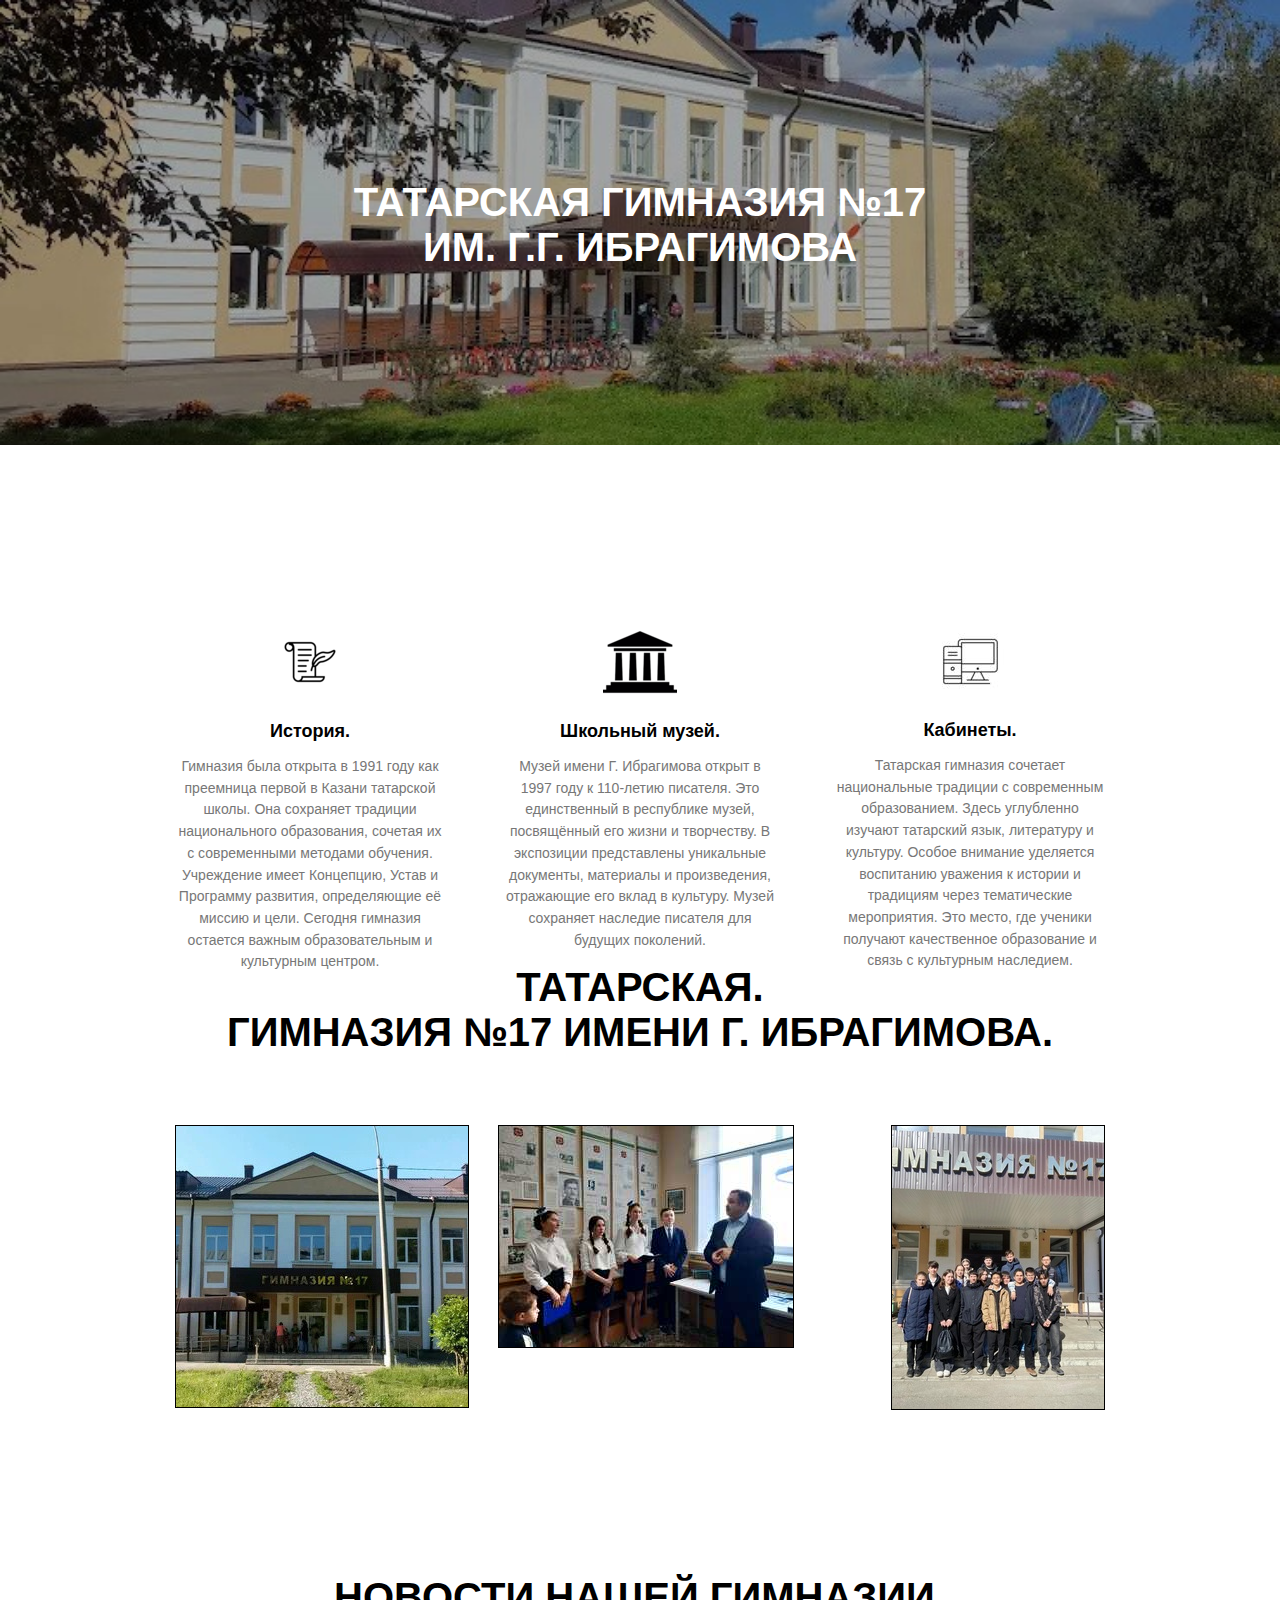
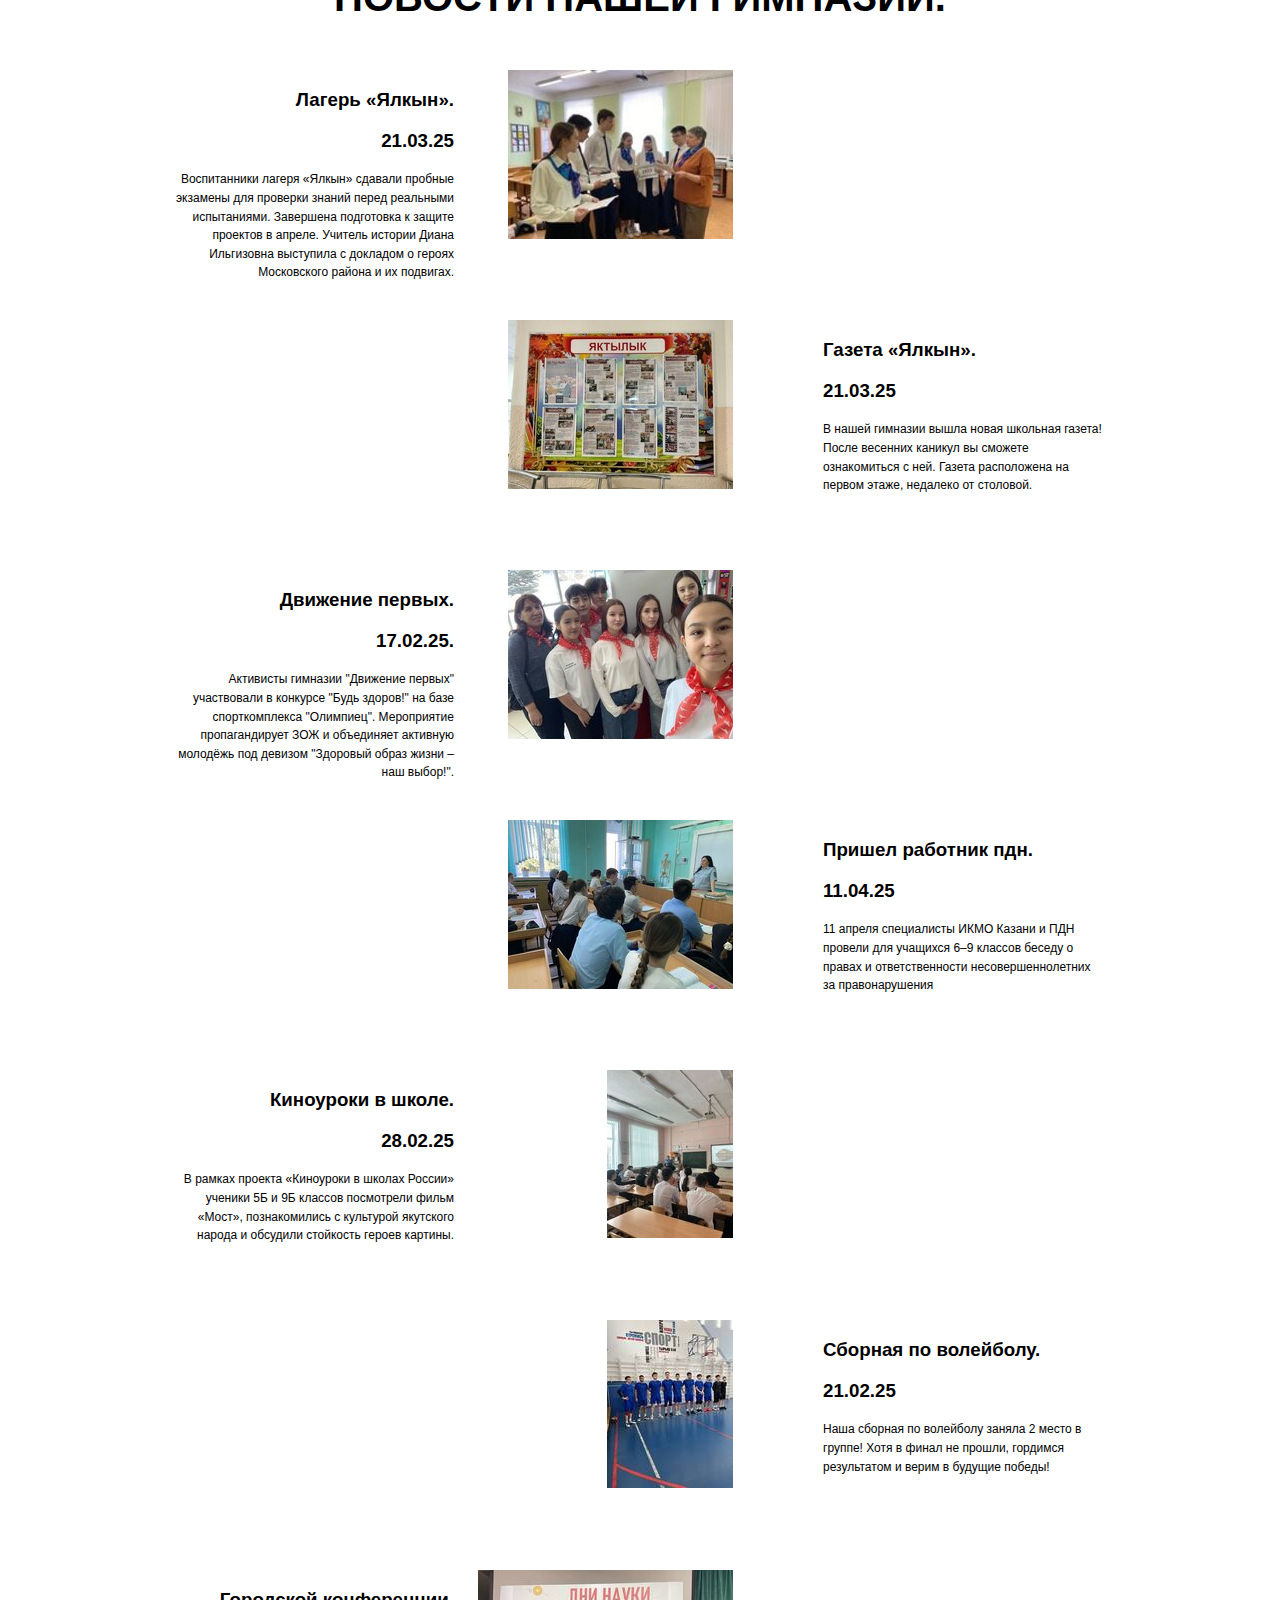
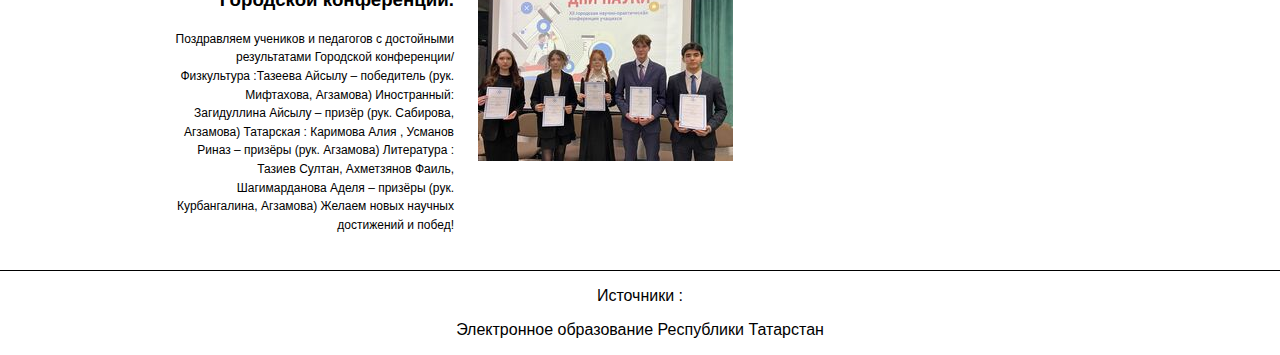
==== commit 743f1815: "Update index.html" ====
--- a/index.html
+++ b/index.html
@@ -204,7 +204,7 @@
 					</div>
 					<div class="number_item">
 						<h3>Сборная по волейболу.</h3>
-						<h3>28.02.25</h3>
+						<h3>21.02.25</h3>
 						<p>Наша сборная по волейболу заняла 2 место в группе! Хотя в финал не прошли, гордимся результатом и верим в будущие победы!
 						</p>
 					</div>
@@ -212,7 +212,7 @@
 
 				<section id="about">
 					<div class="number_item">
-						<h3>8 Кабинет</h3>
+						<h3>Городской конференции.</h3>
 						<p>Поздравляем учеников и педагогов с достойными результатами Городской конференции/ Физкультура :Тазеева Айсылу  – победитель (рук. Мифтахова, Агзамова)
 							Иностранный:
 						   Загидуллина Айсылу  – призёр (рук. Сабирова, Агзамова)
